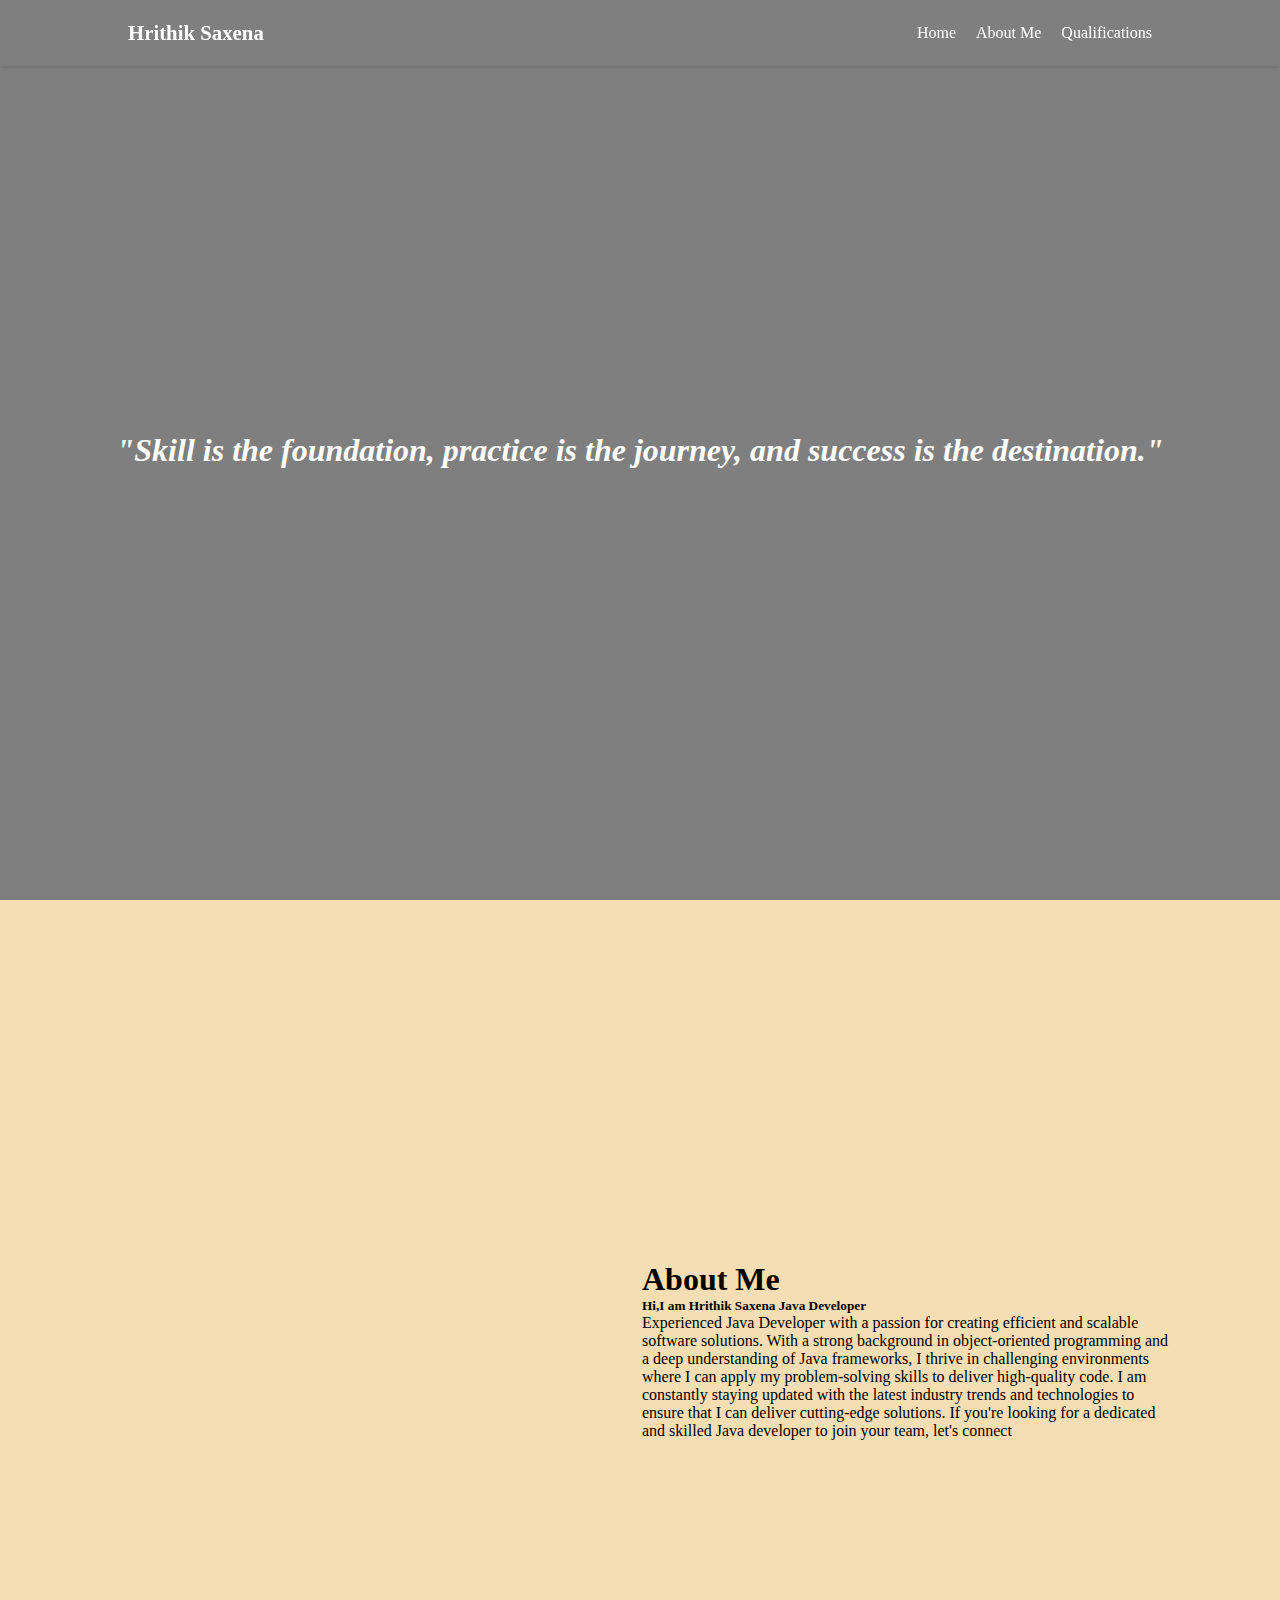
==== task1/index.html @ 0b2d28d0 "about section" ====
<!DOCTYPE html>
<html lang="en">
<head>
    <meta charset="UTF-8">
    <meta name="viewport" content="width=device-width, initial-scale=1.0">
    <title>Document</title>
    <link rel="stylesheet" href="style.css">
    <link href='https://unpkg.com/boxicons@2.1.4/css/boxicons.min.css' rel='stylesheet'>
</head>
<body>
    
    <header class="header">

  <a href="#"class="logo">Hrithik Saxena</a>
 <input type="checkbox" id="check">
  <label for="check" class="icons">
    <i class='bx bx-menu'id="menu-icon"></i>
    <i class='bx bx-x'id="close-icon"></i>
  </label>

<nav class="navbar">
    <a href="#home" style="--1:0;">Home</a>
    <a href="#about" style="--1:1;">About Me</a>
    <a href="#certs" style="--1:2;">Qualifications</a>
</nav>
</header>
   <section id="home">
   <div class="quote">
    <h1>"Skill is the foundation, practice is the journey, and success is the destination."</h1>
   </div>
   </section>
  <section  id="about"  class="aboutm">
    <div class="content">
      <img src="/images/5076404.jpg" alt="">
    
    <div class="text">
      <h1>About Me</h1>
      <h5>Hi,I am Hrithik Saxena  <span>Java Developer</span> </h5>
      <p> Experienced Java Developer with a passion for creating efficient and scalable software solutions. With a strong background in object-oriented programming and a deep understanding of Java frameworks, I thrive in challenging environments where I can apply my problem-solving skills to deliver high-quality code.
      I am constantly staying updated with the latest industry trends and technologies to ensure that I can deliver cutting-edge solutions. If you're looking for a dedicated and skilled Java developer to join your team, let's connect</p>
    </div>
    </div>
  </section>
  <section id="certs">
    <h3>certs</h3>
  </section>
</html>
---- task1/style.css ----
*{
margin: 0;
padding: 0;
box-sizing: border-box;


}
body{
    min-height: 100vh;
    
}
html{
    scroll-behavior: smooth;
}
.header{
position: fixed;
top: 0;
left: 0;
width: 100%;
padding: 1.3rem 10%;

display: flex;
justify-content: space-between;
align-items: center;
z-index: 100;
}
.header::before{
    top: 0;
    left: 0;
 content: '';
 position:absolute;
 width: 100%;
 height: 100%;
 backdrop-filter: blur(10px);
box-shadow: 0 2px 4px rgba(0, 0, 0, 0.1);
z-index: -1;
}
.header::after{
top: 0;
left: 0;
 content: '';
 position:absolute;
 width: 100%;
 height: 100%;
 background: linear-gradient(90deg,transparent,rgba(250, 144, 5, 0.4),transparent);
 transition: .5s;
}
.header:hover:after{
    left: 100%;
  
}
.logo{  
    font-size: 1.3rem;
    color: white;
    text-decoration: none;
    font-weight: 700;
}
.navbar a{
    font-size: 1rem;
    color: white;
    text-decoration: none;
    font-weight: 500;
    margin-left: 1rem;
}
#check{
    display: none;
}
.icons{
    position: absolute  ;
    font-size: 2.8rem;
    right: 5%;
    color:white;
    cursor: pointer;
    display: none;
}
/*mid content*/

#home{
    background-image:  linear-gradient(rgb(0, 0, 0,0.5),rgba(0,0,0,0.5)), url(/images/5076404.jpg);
    background-size: cover;
    background-position: center;
    background-repeat: no-repeat; 
    background-attachment: fixed;
    height: 400px;
    display: flex;
    justify-content: center;
    align-items: center;
    height: 100vh;
    
}
.quote{
  color: white;
  text-align: center;
  font-style: italic;
  font-family: Cambria, Cochin, Georgia, Times, 'Times New Roman', serif;
}
.aboutm{
   width: 100%;
   height: 100vh;
   background-color: wheat;
   display: flex;
   justify-content: center;
   align-items: center;
}
.aboutm .content img{
    height: auto;
    width: 600px;
    max-width: 100%;
}
.text{
    width: 550px;
    max-width: 100%;
    padding: 0 10px;
}
.content{
    width: 1280px;
    max-width: 95%;
    margin: 0 auto;
    display: flex;
    flex-wrap:wrap;
}
#certs{
    height: 700px;

    background-color: burlywood;
}
/*breakpoints*/
@media (max-width:992px){

.header{
    padding: 1.3rem 5%;
}

}
@media (max-width:768px){
    .icons{
        display: inline-flex;
        
    }
    #check:checked~.icons #menu-icon{
        display: none;
    }
    .icons #close-icon{
        display: none;
    }
    .icons #close-icon{
        display: none;
    }
    #check:checked~.icons #close-icon{
        display: block;
    }
    .navbar{
        position: absolute;
        top: 100%;
        left: 0;
        width: 100%;
        height: 0;
        backdrop-filter: blur(10px);
        box-shadow: 0 2px 4px rgba(0, 0, 0, 0.1);
        overflow: hidden;
        transition: .3s ease;
    }
    #check:checked~.navbar{
     
        height: 17.7rem;
    }
    .navbar a{
        display: block;
        font-size: 1.1rem;
        margin: 1.5rem 0;
        text-align: center;
        opacity: 0;
        transform: translateY(-50px);
        transition: .3s ease;
    }
    #check:checked~.navbar a{
       opacity: 1;
        transform: translateY(0);
        transition-delay: calc(.15s *var(--i));
    }
    
}
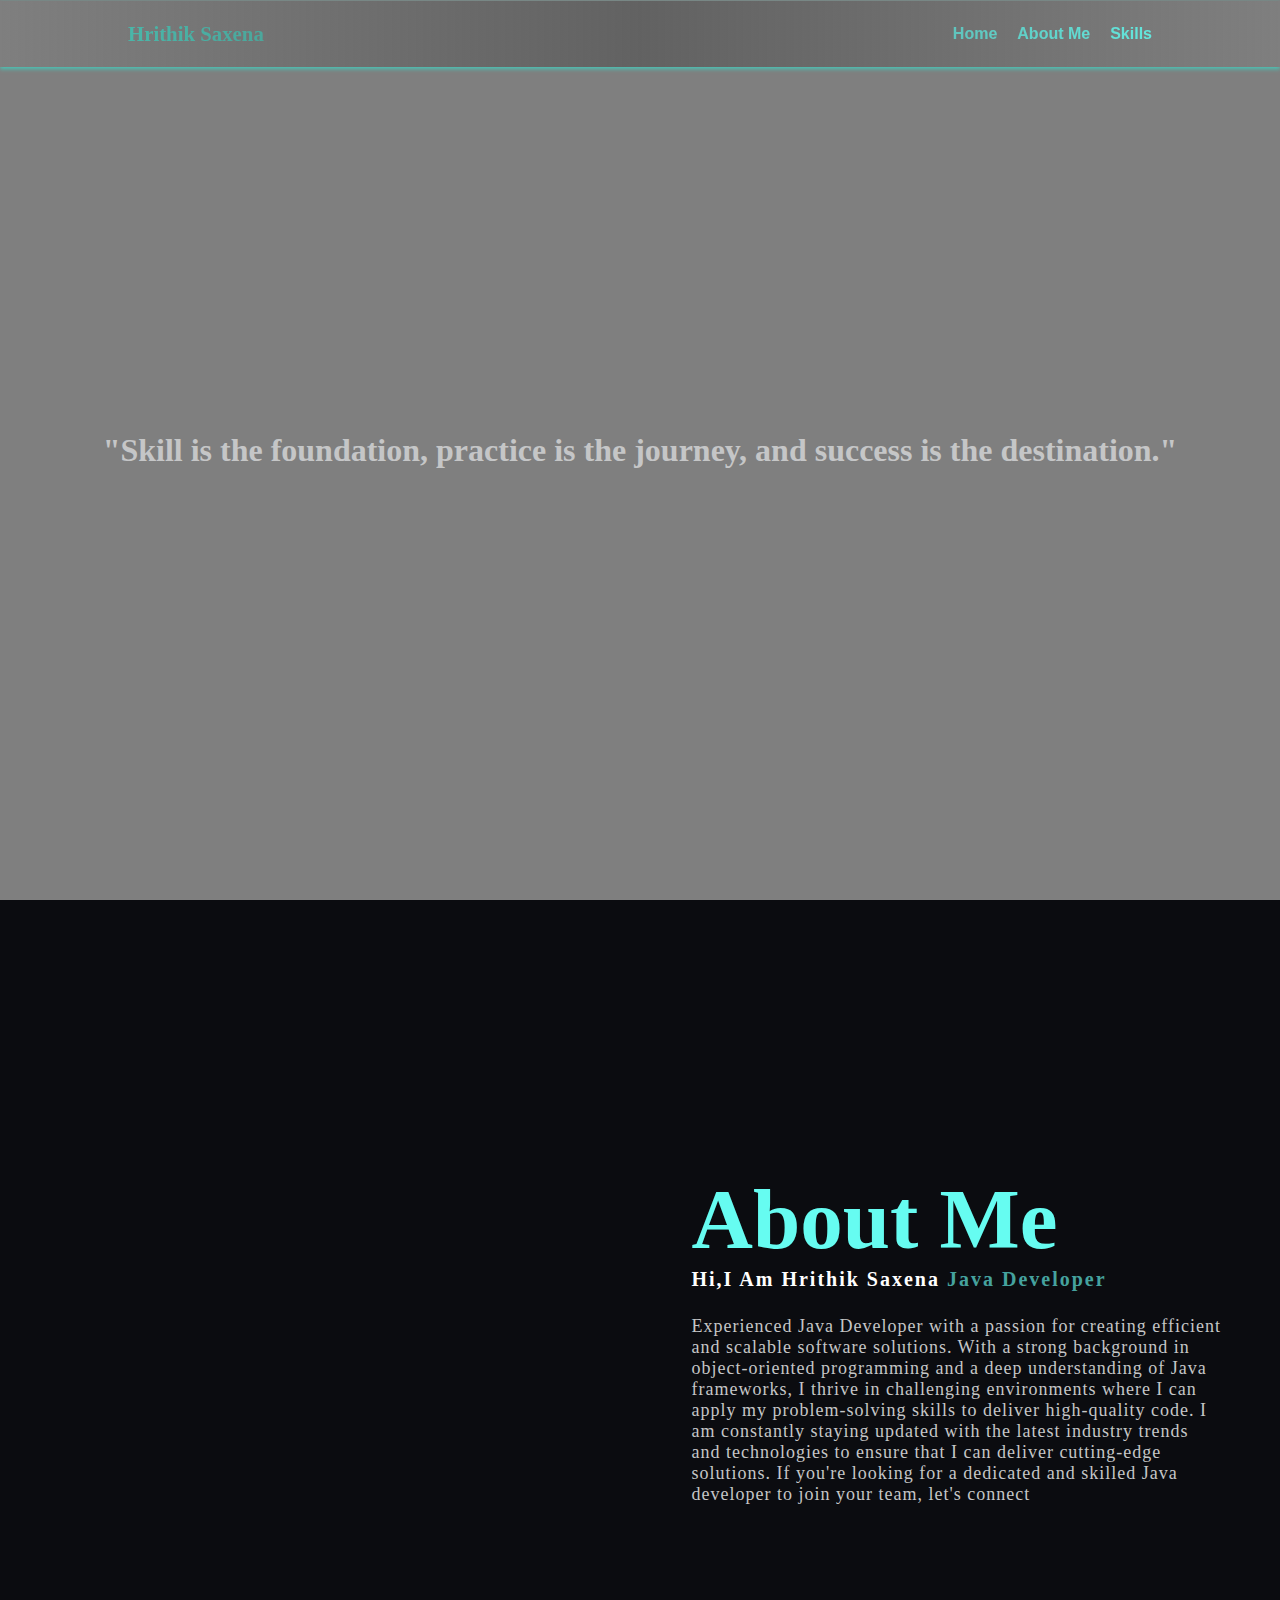
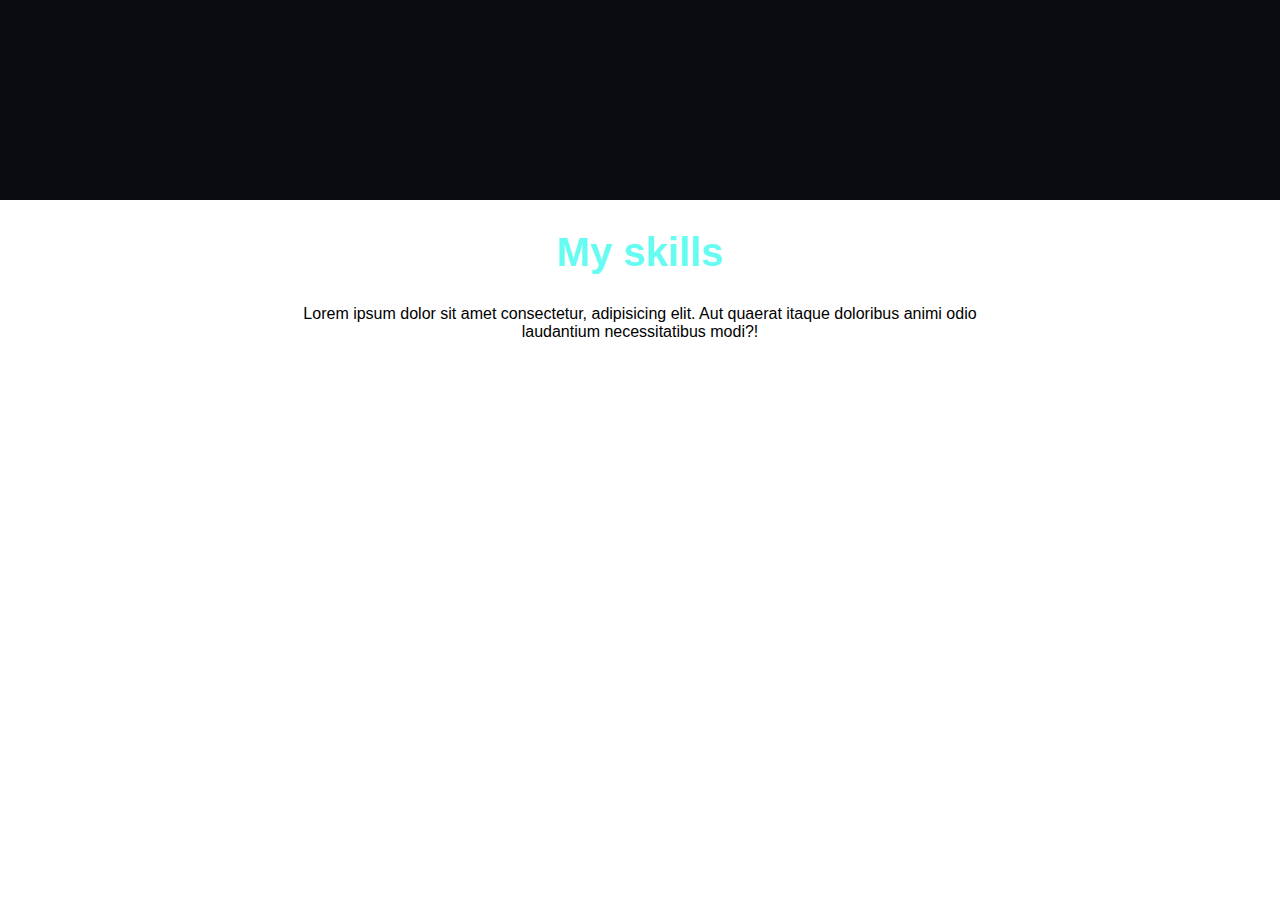
==== commit dd744e6e: "h" ====
--- a/task1/index.html
+++ b/task1/index.html
@@ -10,7 +10,7 @@
 <body>
     
     <header class="header">
-
+   
   <a href="#"class="logo">Hrithik Saxena</a>
  <input type="checkbox" id="check">
   <label for="check" class="icons">
@@ -21,8 +21,9 @@
 <nav class="navbar">
     <a href="#home" style="--1:0;">Home</a>
     <a href="#about" style="--1:1;">About Me</a>
-    <a href="#certs" style="--1:2;">Qualifications</a>
+    <a href="#skills" style="--1:2;">Skills</a>
 </nav>
+
 </header>
    <section id="home">
    <div class="quote">
@@ -32,7 +33,6 @@
   <section  id="about"  class="aboutm">
     <div class="content">
       <img src="/images/5076404.jpg" alt="">
-    
     <div class="text">
       <h1>About Me</h1>
       <h5>Hi,I am Hrithik Saxena  <span>Java Developer</span> </h5>
@@ -41,7 +41,18 @@
     </div>
     </div>
   </section>
-  <section id="certs">
-    <h3>certs</h3>
+
+
+
+
+
+  <section id="skills" class="skills-con">
+       <!-- main heading starts -->
+   <div class="skill-tittle">
+    <h2>My skills</h2>
+    <p>Lorem ipsum dolor sit amet consectetur, adipisicing elit. Aut quaerat itaque doloribus animi odio laudantium necessitatibus modi?!</p>
+   </div>
+   <!-- main heading ends -->
+
   </section>
 </html>--- a/task1/style.css
+++ b/task1/style.css
@@ -14,11 +14,10 @@
 }
 .header{
 position: fixed;
-top: 0;
-left: 0;
+top: 1px;
+left: 0px;
 width: 100%;
 padding: 1.3rem 10%;
-
 display: flex;
 justify-content: space-between;
 align-items: center;
@@ -32,17 +31,17 @@
  width: 100%;
  height: 100%;
  backdrop-filter: blur(10px);
-box-shadow: 0 2px 4px rgba(0, 0, 0, 0.1);
+box-shadow: 0 2px 4px #49c5b6;
 z-index: -1;
 }
 .header::after{
-top: 0;
+top: 0; 
 left: 0;
  content: '';
  position:absolute;
  width: 100%;
  height: 100%;
- background: linear-gradient(90deg,transparent,rgba(250, 144, 5, 0.4),transparent);
+ background: linear-gradient(90deg,transparent,rgba(82, 82, 82, 0.644),transparent);
  transition: .5s;
 }
 .header:hover:after{
@@ -51,16 +50,17 @@
 }
 .logo{  
     font-size: 1.3rem;
-    color: white;
+    color:#49c5b6;
     text-decoration: none;
     font-weight: 700;
 }
 .navbar a{
     font-size: 1rem;
-    color: white;
+    color: #66FCF1;
     text-decoration: none;
-    font-weight: 500;
+    font-weight: 600;
     margin-left: 1rem;
+    font-family: sans-serif;
 }
 #check{
     display: none;
@@ -69,14 +69,14 @@
     position: absolute  ;
     font-size: 2.8rem;
     right: 5%;
-    color:white;
+    color:#49c5b6;
     cursor: pointer;
     display: none;
 }
 /*mid content*/
 
 #home{
-    background-image:  linear-gradient(rgb(0, 0, 0,0.5),rgba(0,0,0,0.5)), url(/images/5076404.jpg);
+    background-image:  linear-gradient(rgb(0, 0, 0,0.5),rgba(0,0,0,0.5)), url(/images/wet-monstera-deliciosa-plant-leaves-garden.jpg);
     background-size: cover;
     background-position: center;
     background-repeat: no-repeat; 
@@ -89,15 +89,15 @@
     
 }
 .quote{
-  color: white;
+  color: #C5C6C7;
   text-align: center;
-  font-style: italic;
+  font-style: i;
   font-family: Cambria, Cochin, Georgia, Times, 'Times New Roman', serif;
 }
 .aboutm{
    width: 100%;
    height: 100vh;
-   background-color: wheat;
+   background-color: #0b0c10;
    display: flex;
    justify-content: center;
    align-items: center;
@@ -118,12 +118,57 @@
     margin: 0 auto;
     display: flex;
     flex-wrap:wrap;
-}
-#certs{
+    align-items: center;
+    justify-content: space-around;
+}
+.text h1{
+   color:#66FCF1;
+   font-size: 85px;
+   margin-top: 20px;
+   text-transform: capitalize;
+}
+.text h5{
+    color: white;
+  font-size: 20px;
+  margin-bottom: 25px;
+  text-transform: capitalize;
+  letter-spacing: 2px;
+}
+.text p{
+     color:  #C5C6C7;
+     font-size: 18px;
+     letter-spacing: 1px;
+     margin-bottom: 45px;
+}
+span{
+    color: #45A29E;
+}
+.skills-con{
     height: 700px;
-
-    background-color: burlywood;
-}
+    /* background-color: #0b0c10; */
+    background-color: white;
+    width: 100%;
+    padding: 30px 10px;
+}
+.skills-con .skill-tittle{
+
+       max-width: 700px;
+       margin: 0px auto ;
+       text-align: center;
+       font-family: Arial, Helvetica, sans-serif;
+}
+
+.skills-con .skill-tittle h2{
+    position: relative;
+    font-size: 40px;
+    color:#66FCF1;
+    margin-bottom: 30px;
+    display: inline-block;
+
+}
+
+
+
 /*breakpoints*/
 @media (max-width:992px){
 
@@ -180,4 +225,21 @@
     }
     
 }
-
+@media screen and (max-width:1180px){
+    .aboutm{
+        width: 100%;
+        height: auto;
+        padding: 70px 0;
+        
+    }
+}
+@media screen and (max-width:650px){
+    .aboutm .content img{
+        margin-bottom: 35px;
+
+    }
+    .text h1 {
+        font-size: 60px;
+        margin-bottom: 25px;
+    }
+}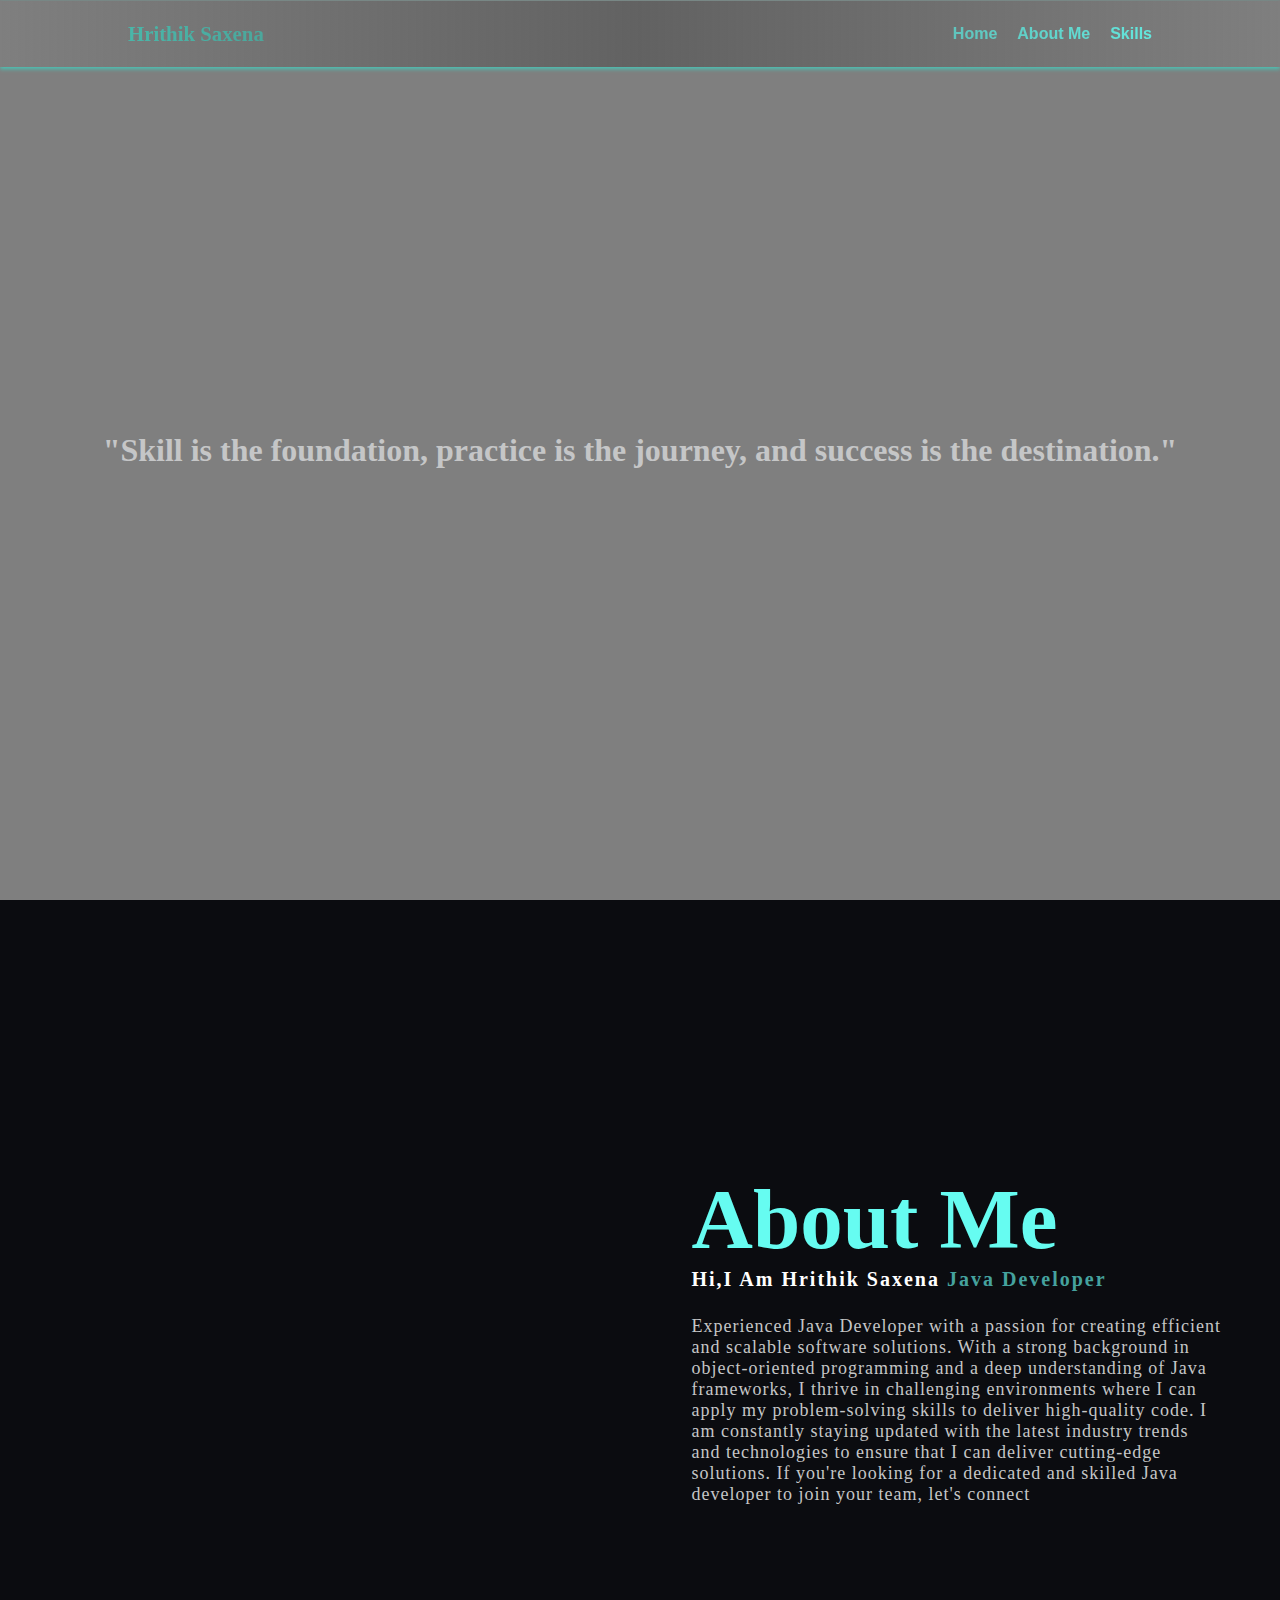
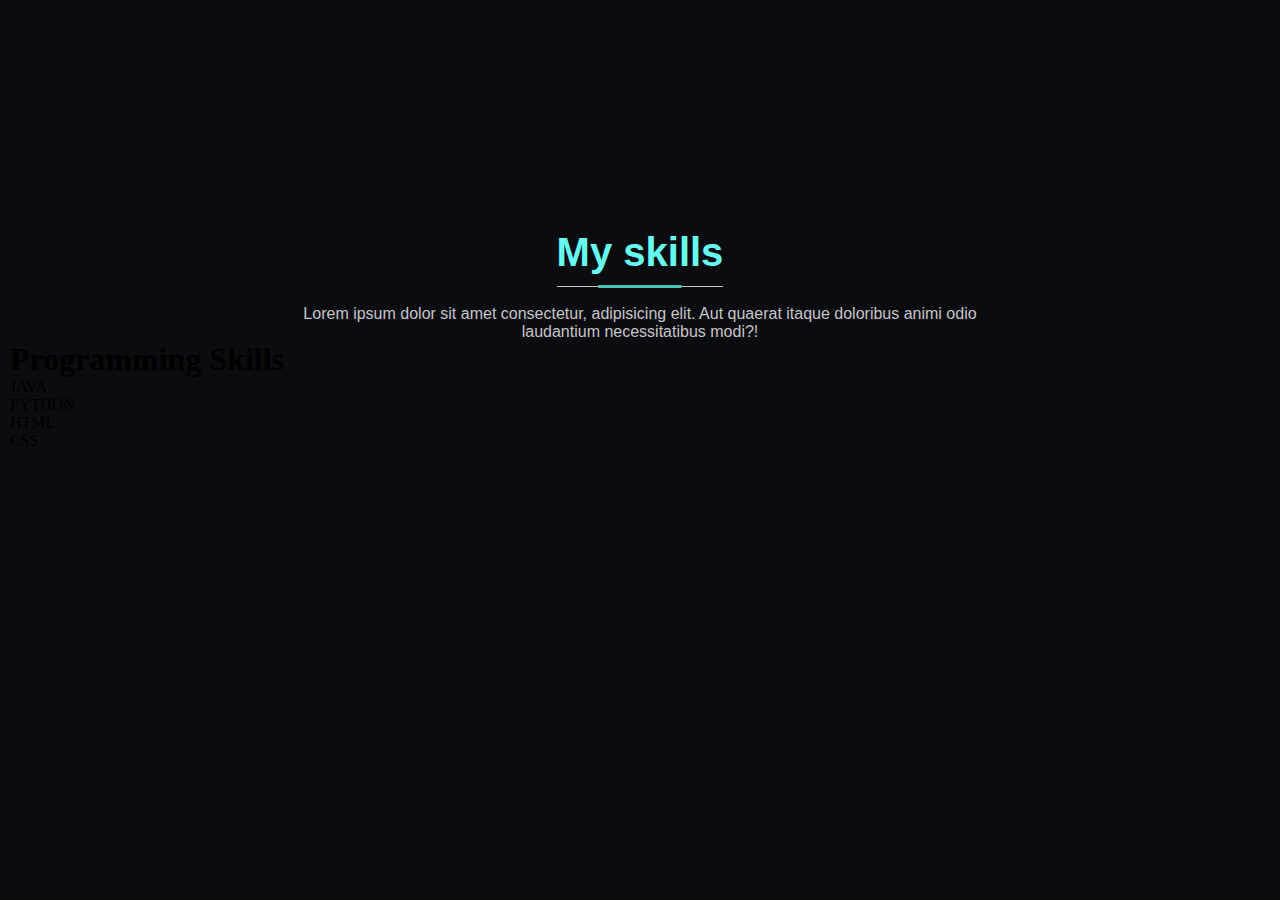
==== commit c2fccd68: "h" ====
--- a/task1/index.html
+++ b/task1/index.html
@@ -53,6 +53,50 @@
     <p>Lorem ipsum dolor sit amet consectetur, adipisicing elit. Aut quaerat itaque doloribus animi odio laudantium necessitatibus modi?!</p>
    </div>
    <!-- main heading ends -->
+     <div class="row">
+            <!-- left section starts here  -->
+          <section class="col">
+            <div class="sub-tittle">
+              <h1>Programming Skills</h1>
+            </div>
+            <div class="skills-container">
+              <div class="skill">
+                <div class="subject">JAVA</div>
+                <div class="progress-bar" value="94%">
+                  <div class="progress-lone" style="max-width: 94%;"></div>
 
+                </div>
+              </div>
+            </div>
+
+            <div class="skill">
+              <div class="subject">PYTHON</div>
+              <div class="progress-bar" value="88%">
+                <div class="progress-lone" style="max-width: 94%;"></div>
+
+              </div>
+            </div>
+          </div>
+
+          <div class="skill">
+            <div class="subject">HTML</div>
+            <div class="progress-bar" value="68%">
+              <div class="progress-lone" style="max-width: 68%;"></div>
+
+            </div>
+          </div>
+        </div>
+
+        <div class="skill">
+          <div class="subject">CSS</div>
+          <div class="progress-bar" value="64%">
+            <div class="progress-lone" style="max-width: 84%;"></div>
+
+          </div>
+        </div>
+      </div>
+</section>
+<!-- left section ends here -->
+     </div>
   </section>
 </html>--- a/task1/style.css
+++ b/task1/style.css
@@ -146,7 +146,7 @@
 .skills-con{
     height: 700px;
     /* background-color: #0b0c10; */
-    background-color: white;
+    background-color: #0b0c10;
     width: 100%;
     padding: 30px 10px;
 }
@@ -166,8 +166,28 @@
     display: inline-block;
 
 }
-
-
+.skills-con .skill-tittle h2::before{
+    content: '';
+    position: absolute;
+    width: 100%;
+    height: 1px;
+    top: 125%;
+    left: 0;
+    background-color: #C5C6C7;
+}
+.skills-con .skill-tittle h2::after{
+    content: '';
+    position: absolute;
+    width: 50%;
+    height: 3px;
+    background-color: #49c5b6;
+    top:calc(125% - 1px);
+    left: 50%;
+    transform: translateX(-50%);
+}
+.skill-tittle  p{
+color: #C5C6C7;
+}
 
 /*breakpoints*/
 @media (max-width:992px){
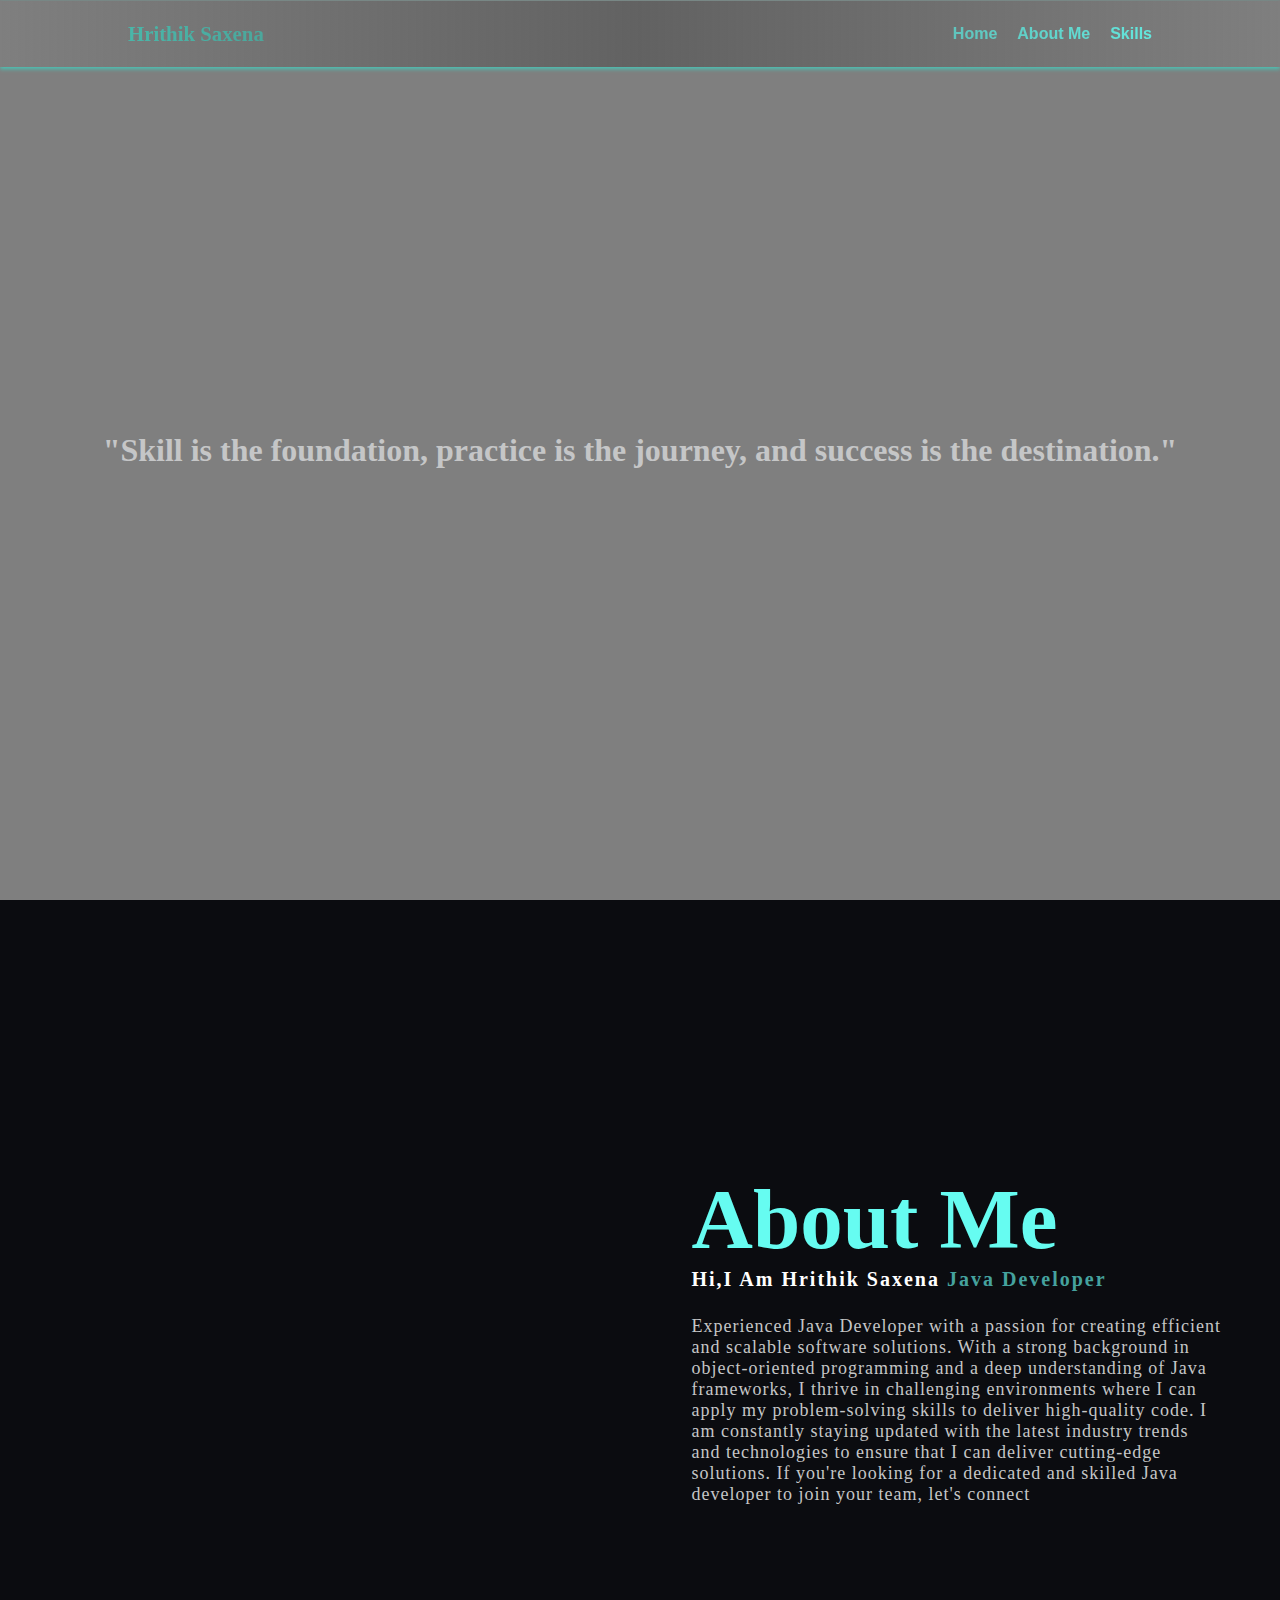
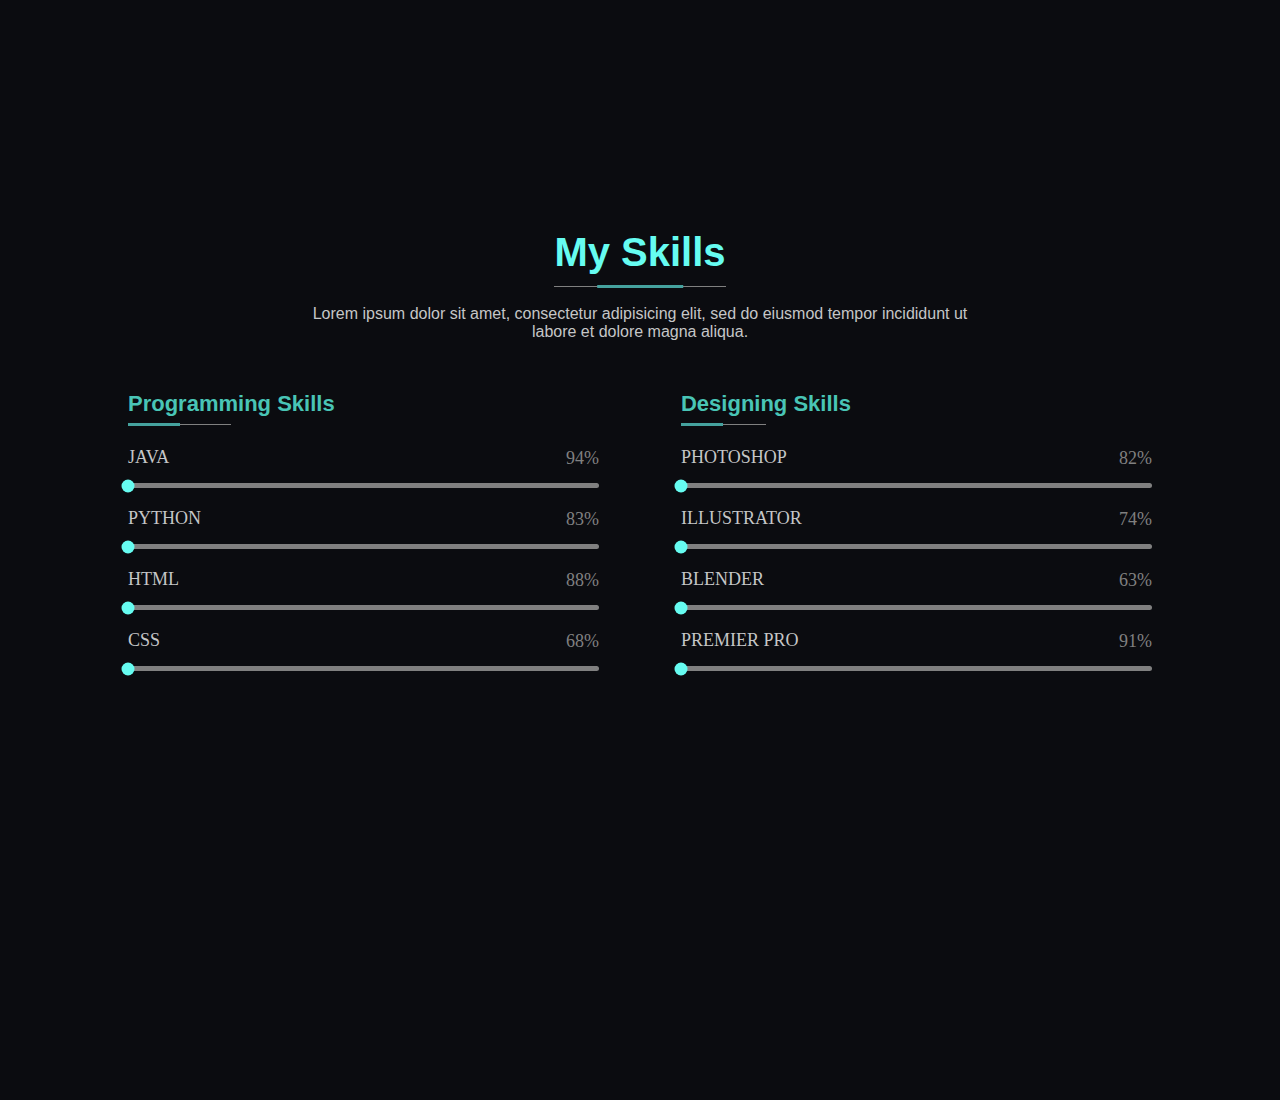
==== commit 7412b31b: "d" ====
--- a/task1/index.html
+++ b/task1/index.html
@@ -46,57 +46,108 @@
 
 
 
-  <section id="skills" class="skills-con">
-       <!-- main heading starts -->
-   <div class="skill-tittle">
-    <h2>My skills</h2>
-    <p>Lorem ipsum dolor sit amet consectetur, adipisicing elit. Aut quaerat itaque doloribus animi odio laudantium necessitatibus modi?!</p>
-   </div>
-   <!-- main heading ends -->
-     <div class="row">
-            <!-- left section starts here  -->
-          <section class="col">
-            <div class="sub-tittle">
-              <h1>Programming Skills</h1>
-            </div>
-            <div class="skills-container">
-              <div class="skill">
-                <div class="subject">JAVA</div>
-                <div class="progress-bar" value="94%">
-                  <div class="progress-lone" style="max-width: 94%;"></div>
-
-                </div>
-              </div>
-            </div>
-
-            <div class="skill">
-              <div class="subject">PYTHON</div>
-              <div class="progress-bar" value="88%">
-                <div class="progress-lone" style="max-width: 94%;"></div>
-
-              </div>
+  <div class="container">
+	
+    <!--   *******  Main Heading Starts  *******   -->
+  
+    <div class="main-title">
+      <h1>My Skills</h1>
+      <p>Lorem ipsum dolor sit amet, consectetur adipisicing elit, sed do eiusmod
+      tempor incididunt ut labore et dolore magna aliqua.</p>
+    </div>
+  
+    <!--   *******  Main Heading Ends  *******   -->
+  
+    <div class="row">
+      
+      <!--   *******  Left Section Starts here  *******   -->
+  
+      <section class="col">
+        
+        <div class="sub-title">
+          <h2>Programming Skills</h2>
+        </div>
+  
+        <div class="skills-container">
+          
+          <div class="skill">
+            <div class="subject">JAVA</div>
+            <div class="progress-bar" value="94%">
+              <div class="progress-line" style="max-width: 94%"></div>
             </div>
           </div>
-
+  
           <div class="skill">
-            <div class="subject">HTML</div>
-            <div class="progress-bar" value="68%">
-              <div class="progress-lone" style="max-width: 68%;"></div>
-
+            <div class="subject">Python</div>
+            <div class="progress-bar" value="83%">
+              <div class="progress-line" style="max-width: 83%"></div>
             </div>
           </div>
+  
+                  <div class="skill">
+            <div class="subject">HTML</div>
+            <div class="progress-bar" value="88%">
+              <div class="progress-line" style="max-width: 88%"></div>
+            </div>
+          </div>
+  
+          <div class="skill">
+            <div class="subject">CSS</div>
+            <div class="progress-bar" value="68%">
+              <div class="progress-line" style="max-width: 68%"></div>
+            </div>
+          </div>
+  
         </div>
-
-        <div class="skill">
-          <div class="subject">CSS</div>
-          <div class="progress-bar" value="64%">
-            <div class="progress-lone" style="max-width: 84%;"></div>
-
+      </section>
+  
+      <!--   ********  Left Section Ends Here  *******  -->
+  
+      <!--   ********  Right Section Starts Here  ********  -->
+  
+      <section class="col">
+        
+        <div class="sub-title">
+          <h2>Designing Skills</h2>
+        </div>
+  
+        <div class="skills-container">
+          
+          <div class="skill">
+            <div class="subject">Photoshop</div>
+            <div class="progress-bar" value="82%">
+              <div class="progress-line" style="max-width: 82%"></div>
+            </div>
           </div>
+  
+          <div class="skill">
+            <div class="subject">Illustrator</div>
+            <div class="progress-bar" value="74%">
+              <div class="progress-line" style="max-width: 74%"></div>
+            </div>
+          </div>
+  
+                  <div class="skill">
+            <div class="subject">Blender</div>
+            <div class="progress-bar" value="63%">
+              <div class="progress-line" style="max-width: 63%"></div>
+            </div>
+          </div>
+  
+          <div class="skill">
+            <div class="subject">Premier Pro</div>
+            <div class="progress-bar" value="91%">
+              <div class="progress-line" style="max-width: 91%"></div>
+            </div>
+          </div>
+  
         </div>
-      </div>
-</section>
-<!-- left section ends here -->
-     </div>
-  </section>
+      </section>
+  
+      <!--   ********  Right Section Ends Here  ********   -->
+    </div>
+  
+  </div>
+  
+</body>
 </html>--- a/task1/style.css
+++ b/task1/style.css
@@ -143,51 +143,135 @@
 span{
     color: #45A29E;
 }
-.skills-con{
-    height: 700px;
-    /* background-color: #0b0c10; */
+.container{
     background-color: #0b0c10;
-    width: 100%;
-    padding: 30px 10px;
-}
-.skills-con .skill-tittle{
-
-       max-width: 700px;
-       margin: 0px auto ;
-       text-align: center;
-       font-family: Arial, Helvetica, sans-serif;
-}
-
-.skills-con .skill-tittle h2{
-    position: relative;
-    font-size: 40px;
-    color:#66FCF1;
-    margin-bottom: 30px;
-    display: inline-block;
-
-}
-.skills-con .skill-tittle h2::before{
-    content: '';
-    position: absolute;
-    width: 100%;
-    height: 1px;
-    top: 125%;
-    left: 0;
-    background-color: #C5C6C7;
-}
-.skills-con .skill-tittle h2::after{
-    content: '';
-    position: absolute;
-    width: 50%;
-    height: 3px;
-    background-color: #49c5b6;
-    top:calc(125% - 1px);
-    left: 50%;
-    transform: translateX(-50%);
-}
-.skill-tittle  p{
-color: #C5C6C7;
-}
+	position: relative;
+	width: 100%;
+	min-height: 100vh;
+	padding: 30px 10%;
+ 
+}
+.container .main-title{
+	max-width: 700px;
+	margin: 0px auto;
+	text-align: center;
+	font-family: helvetica;
+}
+.container .main-title h1{
+	position: relative;
+	font-size: 40px;
+	color: #66FCF1;
+	margin-bottom: 30px;
+	display: inline-block;
+}
+.container .main-title h1::before{
+	content: '';
+	position: absolute;
+	width: 100%;
+	height: 1px;
+	top: 125%;
+	left: 0;
+	background-color: #808080;
+}
+.container .main-title h1::after{
+	content: '';
+	position: absolute;
+	width: 50%;
+	height: 3px;
+	background-color: #45A29E;
+	top: calc(125% - 1px);
+	left: 50%;
+	transform: translateX(-50%);
+}
+.main-title p{
+	color: #C5C6C7;
+}
+.container .row{
+	width: 100%;
+	display: flex;
+	justify-content:space-between;
+	margin-top: 50px;
+   
+   
+}
+.row .col{
+	flex-basis: 46%;
+}
+.row .sub-title h2{
+	position: relative;
+	color: #49c5b6;
+	font-size: 22px;
+	font-family: helvetica;
+	display: inline-block;
+	margin-bottom: 30px;
+}
+.row .sub-title h2::before{
+	content: '';
+	position: absolute;
+	width: 50%;
+	height: 1px;
+	top: 125%;
+	left: 0;
+	background-color: #808080;
+}
+.row .sub-title h2::after{
+	content: '';
+	position: absolute;
+	width: 25%;
+	height: 3px;
+	top: calc(125% - 1px);
+	left: 0;
+	background-color: #45A29E;
+}
+.subject{
+	font-size: 18px;
+	font-weight: thin;
+	color:#C5C6C7;
+	padding-bottom: 15px;
+	text-transform: uppercase;
+}
+.progress-bar{
+	position: relative;
+	width: 100%;
+	height: 5px;
+	background-color: #808080;
+	border-radius: 15px;
+	margin-bottom: 20px;
+}
+.progress-bar::after{
+	position: absolute;
+	content: attr(value);
+	top: -35px;
+	right: 0;
+	color: #808080;
+	font-size: 18px;
+}
+.progress-line{
+	position: absolute;
+	width: 0%;
+	height: 7px;
+	background-color:#45A29e;
+	border-radius: 15px;
+	top: -1px;
+	animation: animate 1.5s cubic-bezier(1, 0.2, 0.2, 1) forwards;
+}
+@keyframes animate{
+	100%{
+		width: 100%;
+	}
+}
+.progress-line::after{
+	content: '';
+	position: absolute;
+	width: 13px;
+	height: 13px;
+	border-radius: 50%;
+	top: 50%;
+	left: 100%;
+	transform: translate(-50%, -50%);
+	background-color: #66FCF1;
+}
+
 
 /*breakpoints*/
 @media (max-width:992px){
@@ -262,4 +346,23 @@
         font-size: 60px;
         margin-bottom: 25px;
     }
+}
+@media(max-width: 768px){
+	.container{
+		padding: 30px 8%;
+	}
+}
+@media(max-width: 568px){
+	.container .row{
+		flex-direction: column;
+	}
+	.container .main-title h1{
+		font-size: 36px;
+	}
+	.container .row{
+		margin-top: 30px;
+	}
+	.row .col:nth-child(2){
+		margin-top: 20px;
+	}
 }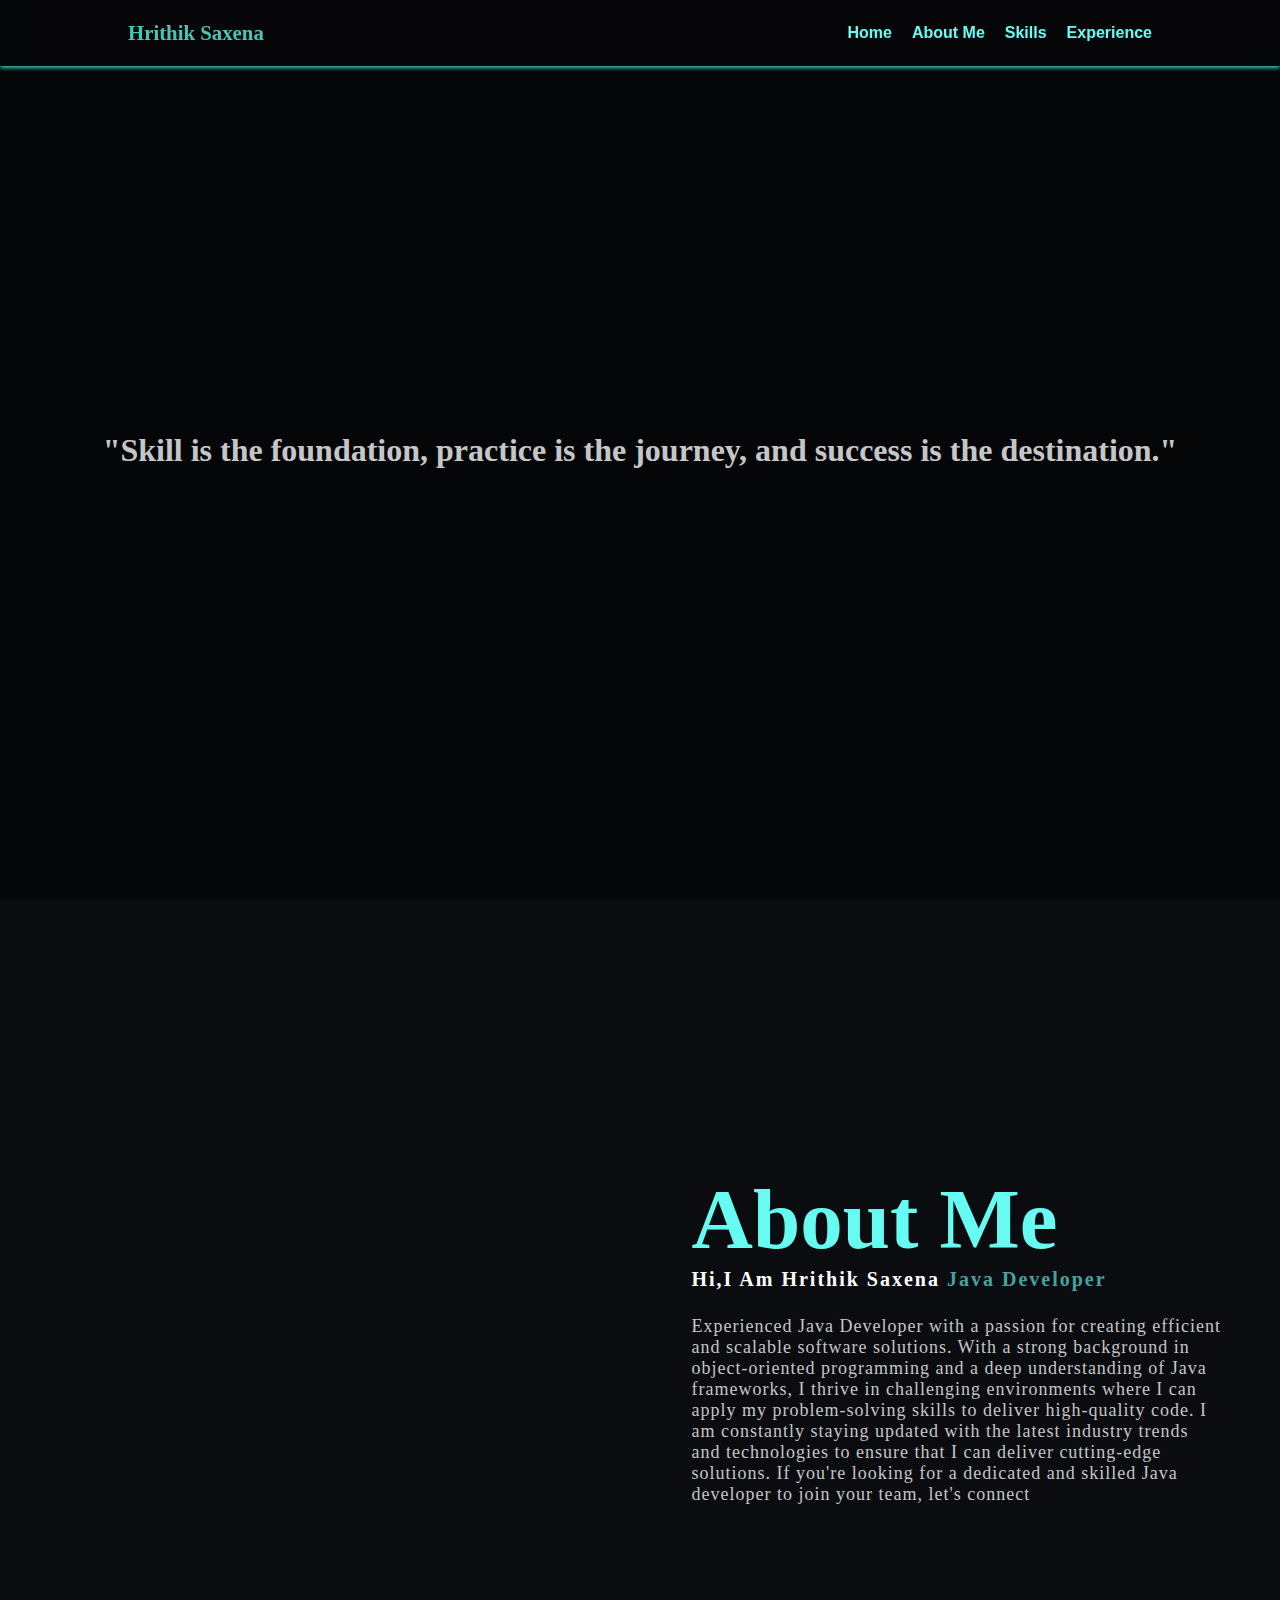
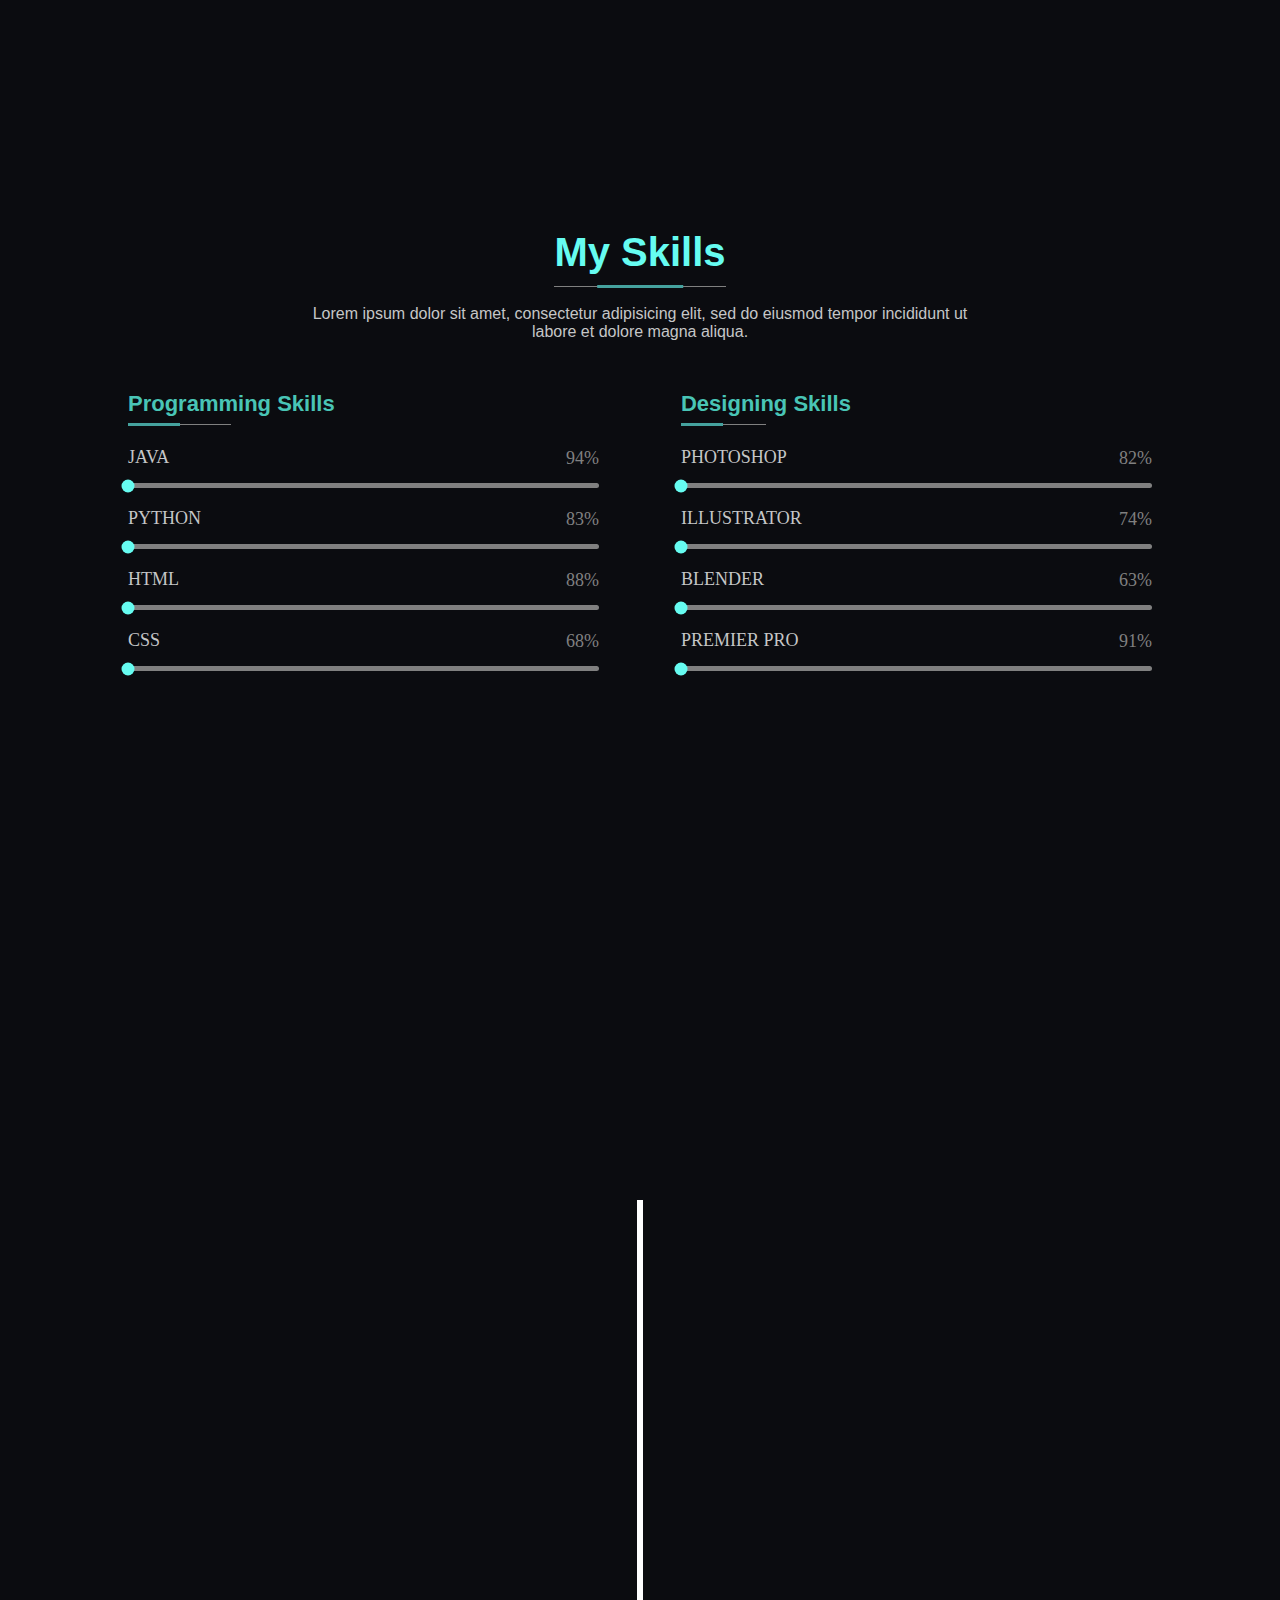
==== commit 9be16798: "tomorrow" ====
--- a/task1/index.html
+++ b/task1/index.html
@@ -22,6 +22,7 @@
     <a href="#home" style="--1:0;">Home</a>
     <a href="#about" style="--1:1;">About Me</a>
     <a href="#skills" style="--1:2;">Skills</a>
+    <a href="#Exp" style="--1:2;">Experience</a>
 </nav>
 
 </header>
@@ -46,7 +47,7 @@
 
 
 
-  <div class="container">
+  <div id="skills" class="container">
 	
     <!--   *******  Main Heading Starts  *******   -->
   
@@ -148,6 +149,43 @@
     </div>
   
   </div>
+
+
+<!-- experience timeline -->
+<div class="timeline " id="Exp">
+ 
+  <div class="timeline-container  left-container">
+    <img src="" alt="">
+    <div class="text-box">
+      <h2>Bharat Intern</h2>
+      <small>Aug 2023 - Present</small>
+      <p>Lorem ipsum, dolor sit amet consectetur adipisicing elit. Atque ab ullam quia aliquam exercitationem laborum quis nobis odio, illum, excepturi corporis facere tempora nulla? Nobis est sint quaerat cupiditate sequi!</p>
+      <span class="left-container-arrow"></span>
+    </div>
+  </div>
+  <div class="timeline-container  right-container">
+    <img src="" alt="">
+  <div class="text-box"  >
+    <h2>Estrange Aurora</h2>
+    <small>May 2023 - June 2023</small>
+    <p>Lorem ipsum, dolor sit amet consectetur adipisicing elit. Atque ab ullam quia aliquam exercitationem laborum quis nobis odio, illum, excepturi corporis facere tempora nulla? Nobis est sint quaerat cupiditate sequi!</p>
+    <span class="right-container-arrow"></span>
+  </div>
+</div>
+  <div class="timeline-container    left-container">
+    <img src="" alt="">
+    <div class="text-box">
+      <h2>HSWf(NGO)</h2>
+      <small>March 2023 - May 2023</small>
+      <p>Lorem ipsum, dolor sit amet consectetur adipisicing elit. Atque ab ullam quia aliquam exercitationem laborum quis nobis odio, illum, excepturi corporis facere tempora nulla? Nobis est sint quaerat cupiditate sequi!</p>
+      <span class="left-container-arrow"></span>
+    </div>
+  </div>
+</div>
+
+
+
+
   
 </body>
 </html>--- a/task1/style.css
+++ b/task1/style.css
@@ -7,14 +7,14 @@
 }
 body{
     min-height: 100vh;
-    
+    background-color: #0b0c10;
 }
 html{
     scroll-behavior: smooth;
 }
 .header{
 position: fixed;
-top: 1px;
+top: 0px;
 left: 0px;
 width: 100%;
 padding: 1.3rem 10%;
@@ -273,6 +273,122 @@
 }
 
 
+.timeline{
+    position: relative;
+    max-width: 1200px;
+    margin: 100px auto ;
+}
+.timeline-container{
+    padding: 10px 50px;
+    position: relative;
+    width: 50%;
+    background:#2b2b2b1a;
+    animation: movedown 1s linear forwards;
+    opacity: 0;
+}
+@keyframes  movedown{
+    0%{
+  opacity: 1;
+  transform:translateY(-30px);
+    }
+  100%{
+    opacity: 1;
+    transform: translateY(0px);
+  }
+
+}
+.timeline-container:nth-child(1){
+    animation-delay:0s ;
+}
+.timeline-container:nth-child(2){
+    animation-delay:0s ;
+}
+.timeline-container:nth-child(3){
+    animation-delay:1s ;
+}
+.timeline-container:nth-child(4){
+    animation-delay:2s ;
+}
+.timeline-container:nth-child(5){
+    animation-delay:3s ;
+}
+.timeline-container:nth-child(6){
+    animation-delay:4s ;
+}
+.text-box{
+    padding: 20px 30px;
+    background-color: white;
+    position: relative;
+    border-radius: 6px;
+    font-size: 15px;
+}
+.left-container{
+    left: 0;
+}
+.right-container{
+    left:50%;
+}
+.timeline-container img{
+    position: absolute;
+    width: 40px;
+    border-radius: 50%;
+    right:-20px;
+    top: 32px;
+    z-index: 10;
+}
+.right-container img{
+    left: -20px ;
+}
+.timeline::after{
+    content: '';
+    position: absolute;
+    width: 6px;
+    height: 100%;
+    background: white;
+    top: 0;
+    left: 50%;
+    margin-left:-3px;
+    z-index: -1;
+    animation: moveline 6s linear forwards;
+}
+@keyframes moveline{
+    0%{
+        height: 0;
+    }
+    100%{
+        height: 100%;
+    }
+}
+.text-box h2{
+font-weight: 600;
+}
+.text-box small{
+    display: inline-block;
+    margin-bottom: 15px ;
+}
+.left-container-arrow{
+    height:0;
+    width: 0;
+    position: absolute;
+    top:28px;
+    z-index: 1;
+    border-top: 15px solid transparent;
+    border-bottom: 15px solid transparent;
+    border-left:15px white;
+    right: -15px;
+}
+
+.right-container-arrow{
+    height:0;
+    width: 0;
+    position: absolute;
+    top:28px;
+    z-index: 1;
+    border-top: 15px solid transparent;
+    border-bottom: 15px solid transparent;
+    border-right:15px white;
+    left: -15px;
+}
 /*breakpoints*/
 @media (max-width:992px){
 
@@ -365,4 +481,36 @@
 	.row .col:nth-child(2){
 		margin-top: 20px;
 	}
+}
+@media screen and (max-width:600px){
+    .timeline{
+        margin: 50px auto;
+    }
+    .timeline::after{
+        left:31px;
+
+    }
+    .timeline-container{
+        width: 100px;
+        padding-left:80px ;
+        padding-right:25px    }
+        .text-box{
+            font-size:13px;
+            
+        }
+        .text-box small{
+                margin-top: 10px;
+
+        }
+        .right-container{
+            left: 0px;
+        }
+        .left-container img ,.right-container img{
+          left: 10px;
+        }
+        .left-container-arrow,.right-container-arrow{
+            border-right:15px solid white ;
+            border-left: 0;
+            left: -15px;
+        }
 }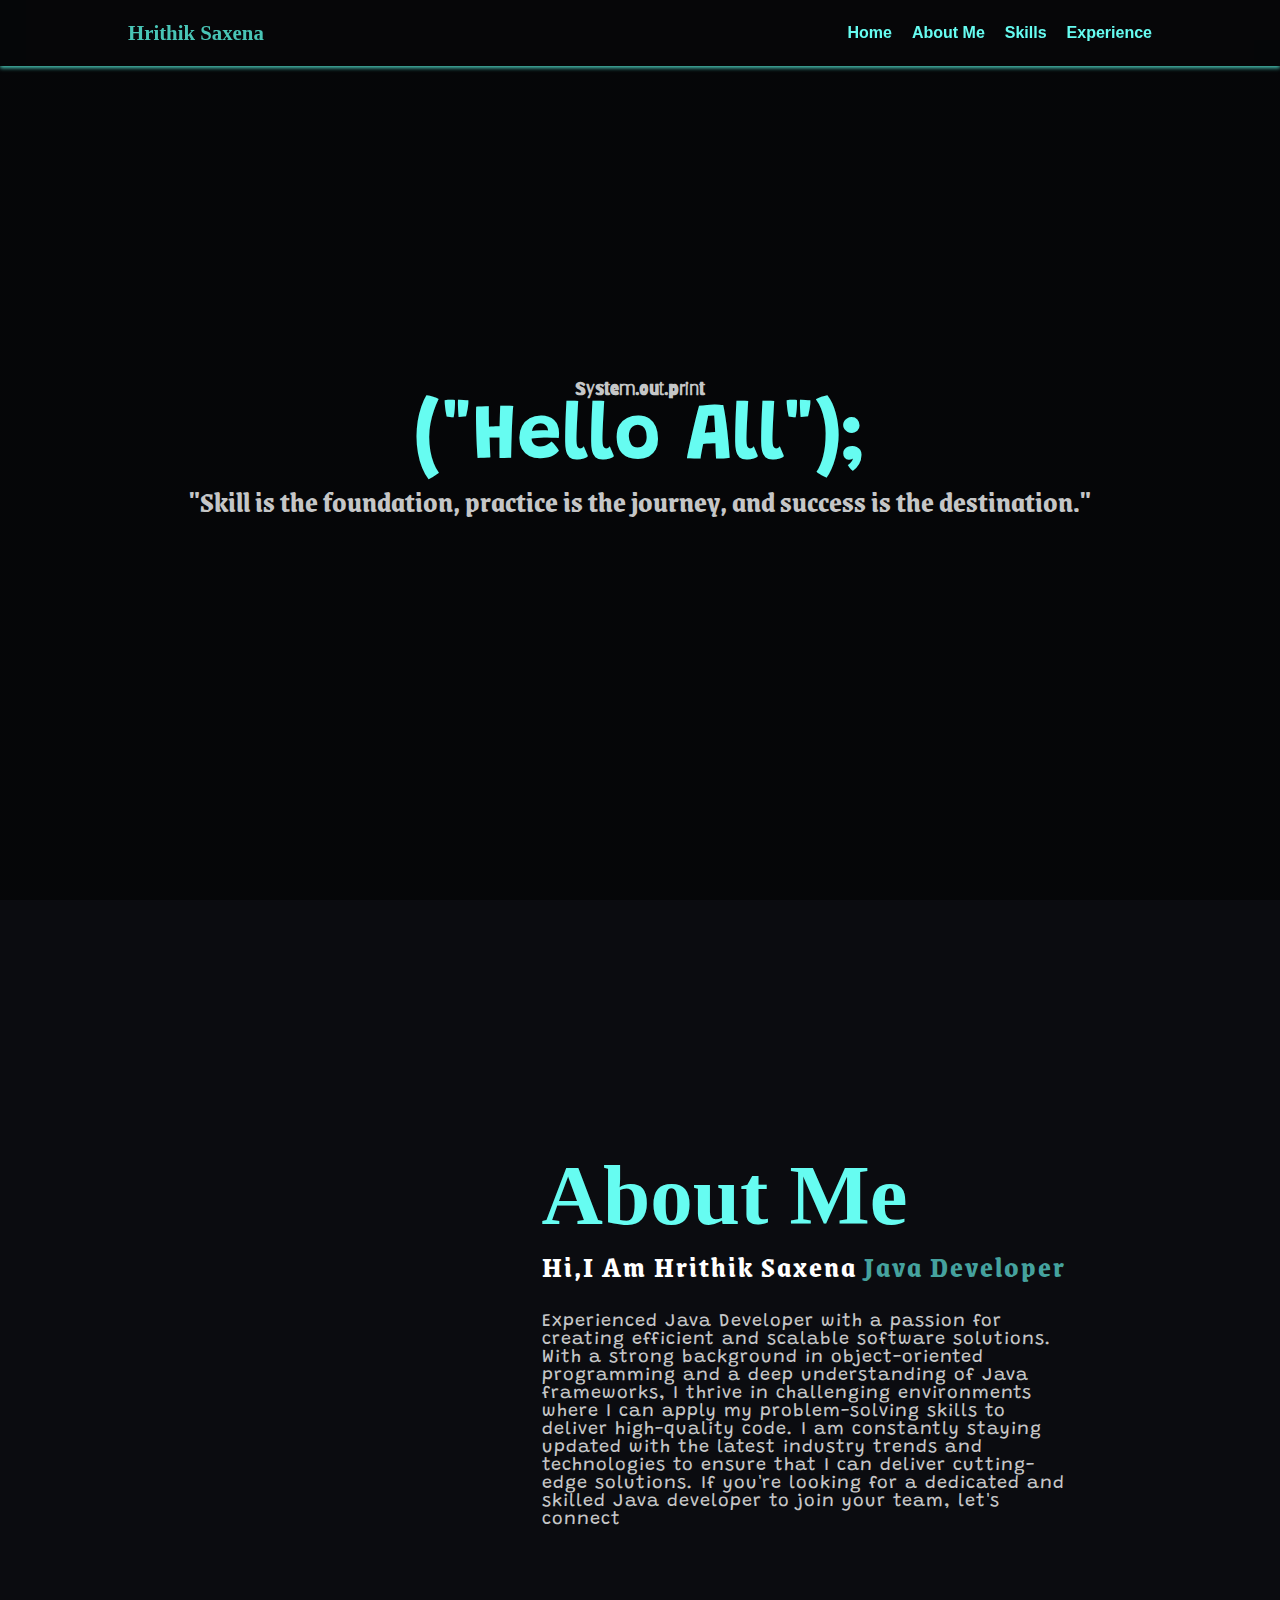
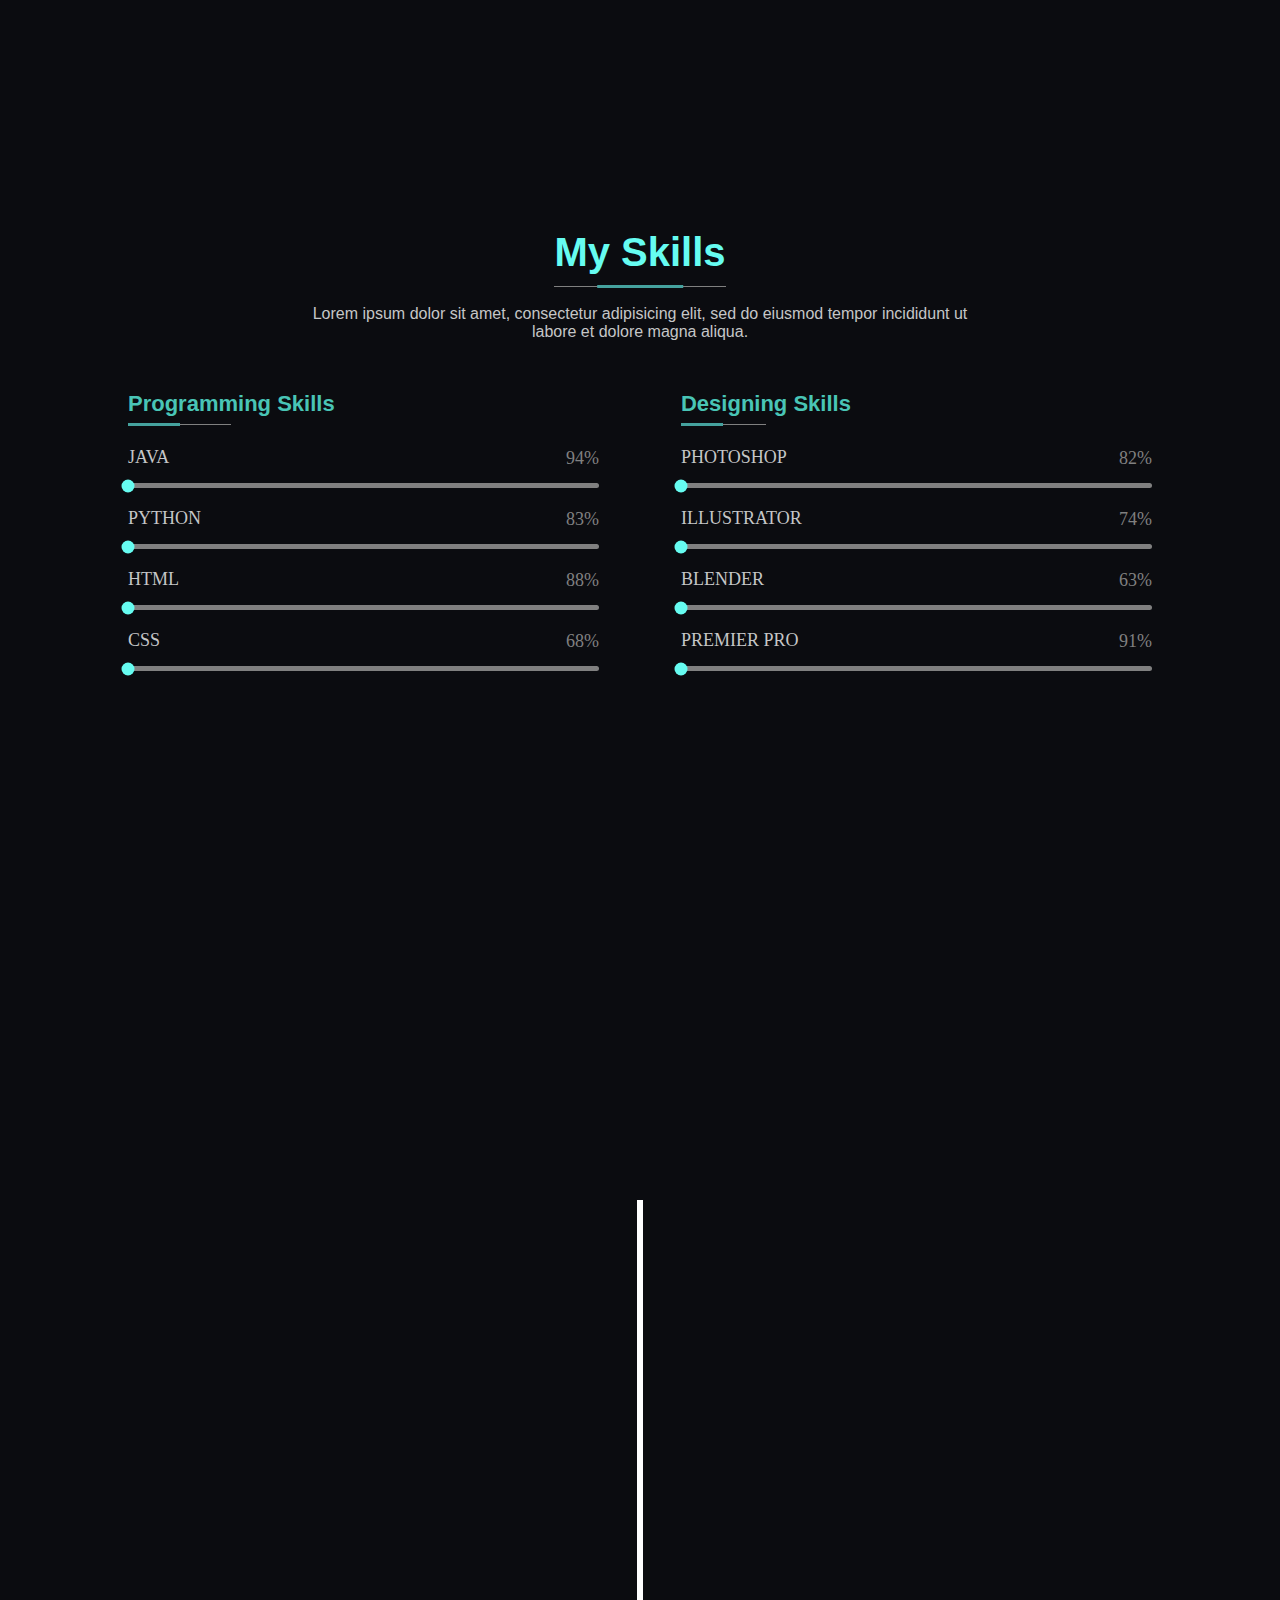
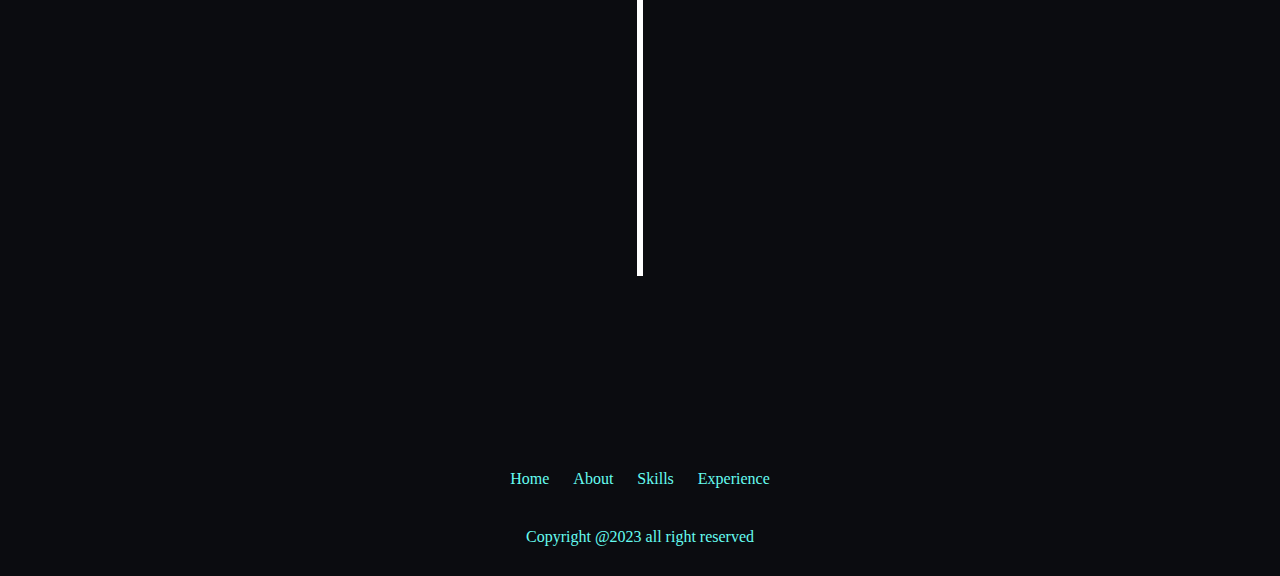
==== commit cd9e85b2: "f" ====
--- a/task1/index.html
+++ b/task1/index.html
@@ -5,6 +5,7 @@
     <meta name="viewport" content="width=device-width, initial-scale=1.0">
     <title>Document</title>
     <link rel="stylesheet" href="style.css">
+    <link rel="stylesheet" href="https://cdnjs.cloudflare.com/ajax/libs/font-awesome/6.4.2/css/all.min.css" integrity="sha512-z3gLpd7yknf1YoNbCzqRKc4qyor8gaKU1qmn+CShxbuBusANI9QpRohGBreCFkKxLhei6S9CQXFEbbKuqLg0DA==" crossorigin="anonymous" referrerpolicy="no-referrer" />
     <link href='https://unpkg.com/boxicons@2.1.4/css/boxicons.min.css' rel='stylesheet'>
 </head>
 <body>
@@ -28,12 +29,13 @@
 </header>
    <section id="home">
    <div class="quote">
-    <h1>"Skill is the foundation, practice is the journey, and success is the destination."</h1>
+    <h3>System.out.print<h1 class="he">("Hello All");</h1></h1>
+    <h2 >"Skill is the foundation, practice is the journey, and success is the destination."</h2>
    </div>
    </section>
   <section  id="about"  class="aboutm">
     <div class="content">
-      <img src="/images/5076404.jpg" alt="">
+      <img src="/images/WhatsApp Image 2023-08-16 at 07.32.02.jpeg" alt="">
     <div class="text">
       <h1>About Me</h1>
       <h5>Hi,I am Hrithik Saxena  <span>Java Developer</span> </h5>
@@ -153,35 +155,69 @@
 
 <!-- experience timeline -->
 <div class="timeline " id="Exp">
- 
-  <div class="timeline-container  left-container">
-    <img src="" alt="">
+  <div class="timeline-container  left-container  ">
+    <img src="/images/codesoft.png" >
+    <div class="text-box">
+      <h2>Code Soft</h2>
+      <small>Aug 2023 - Present</small>
+      <p>Lorem ipsum, dolor sit amet consectetur adipisicing elit. Atque ab ullam quia aliquam exercitationem laborum quis nobis odio, illum, excepturi corporis facere tempora nulla? Nobis est sint quaerat cupiditate sequi!</p>
+      <span class="left-container-arrow"></span>
+    </div>
+  </div>
+  <div class="timeline-container  right-container">
+    <img src="/images/bi.png" >
     <div class="text-box">
       <h2>Bharat Intern</h2>
       <small>Aug 2023 - Present</small>
       <p>Lorem ipsum, dolor sit amet consectetur adipisicing elit. Atque ab ullam quia aliquam exercitationem laborum quis nobis odio, illum, excepturi corporis facere tempora nulla? Nobis est sint quaerat cupiditate sequi!</p>
-      <span class="left-container-arrow"></span>
-    </div>
-  </div>
-  <div class="timeline-container  right-container">
-    <img src="" alt="">
+      <span class="right-container-arrow"></span>
+    </div>
+  </div>
+  <div class="timeline-container  left-container">
+    <img src="/images/Untitled design.png" >
   <div class="text-box"  >
     <h2>Estrange Aurora</h2>
     <small>May 2023 - June 2023</small>
     <p>Lorem ipsum, dolor sit amet consectetur adipisicing elit. Atque ab ullam quia aliquam exercitationem laborum quis nobis odio, illum, excepturi corporis facere tempora nulla? Nobis est sint quaerat cupiditate sequi!</p>
-    <span class="right-container-arrow"></span>
+    <span class="left-container-arrow"></span>
   </div>
 </div>
-  <div class="timeline-container    left-container">
-    <img src="" alt="">
+  <div class="timeline-container    right-container">
+    <img src="/images/hswf.png" >
     <div class="text-box">
       <h2>HSWf(NGO)</h2>
       <small>March 2023 - May 2023</small>
       <p>Lorem ipsum, dolor sit amet consectetur adipisicing elit. Atque ab ullam quia aliquam exercitationem laborum quis nobis odio, illum, excepturi corporis facere tempora nulla? Nobis est sint quaerat cupiditate sequi!</p>
-      <span class="left-container-arrow"></span>
+      <span class="right-container-arrow"></span>
     </div>
   </div>
 </div>
+
+<!-- footer starts here -->
+<section class="footer">
+  <div class="social">
+    <a href="https://www.linkedin.com/in/hrithik-saxena/"><i class="fa-brands fa-linkedin" style="color: #66fcf1;"></i></a>
+    <a href="https://github.com/CyberHrithik"><i class="fa-brands fa-github" style="color: #66fcf1;"></i></a>
+  </div>
+<ul>
+  <li>
+    <a href="#home">Home</a>
+  </li>
+  <li>
+    <a href="#about">About</a>
+  </li>
+  <li>
+    <a href="#skills">Skills</a>
+  </li>
+  <li>
+    <a href="#Exp">Experience</a>
+  </li>
+</ul>
+ <p class="Copyright">Copyright @2023 all right reserved </p>
+</section>
+ 
+
+<!-- footer ends here -->
 
 
 
--- a/task1/style.css
+++ b/task1/style.css
@@ -1,3 +1,9 @@
+@import url('https://fonts.googleapis.com/css2?family=Barriecito&family=Poppins:ital,wght@0,100;0,200;0,300;0,400;0,500;0,600;0,700;0,800;0,900;1,100;1,200;1,300;1,400;1,500;1,600;1,700;1,800;1,900&display=swap');
+
+  @import url('https://fonts.googleapis.com/css2?family=Barriecito&family=Grandstander:ital,wght@0,100;0,200;0,300;0,400;1,100;1,200;1,300;1,400&family=Poppins:ital,wght@0,100;0,200;0,300;0,400;0,500;0,600;0,700;0,800;0,900;1,100;1,200;1,300;1,400;1,500;1,600;1,700;1,800;1,900&display=swap');
+
+  @import url('https://fonts.googleapis.com/css2?family=Barriecito&family=Grandstander:ital,wght@0,100;0,200;0,300;0,400;1,100;1,200;1,300;1,400&family=Grenze:ital,wght@0,100;0,200;0,300;0,400;0,500;0,600;0,700;1,100;1,200;1,300;1,400;1,500;1,600;1,700&family=Poppins:ital,wght@0,100;0,200;0,300;0,400;0,500;0,600;0,700;0,800;0,900;1,100;1,200;1,300;1,400;1,500;1,600;1,700;1,800;1,900&display=swap');
+
 *{
 margin: 0;
 padding: 0;
@@ -8,6 +14,7 @@
 body{
     min-height: 100vh;
     background-color: #0b0c10;
+
 }
 html{
     scroll-behavior: smooth;
@@ -92,8 +99,25 @@
   color: #C5C6C7;
   text-align: center;
   font-style: i;
-  font-family: Cambria, Cochin, Georgia, Times, 'Times New Roman', serif;
-}
+  
+
+
+}
+.quote h3{
+    font-family: 'Barriecito', cursive;
+}
+.quote h1{
+    color: #66FCF1;
+  font-size: 80px;
+  font-family: 'Grandstander', cursive;
+
+}
+ .quote h2{
+    
+    font-size: 30px;
+    font-family: 'Grenze', serif;
+ }
+ 
 .aboutm{
    width: 100%;
    height: 100vh;
@@ -103,9 +127,10 @@
    align-items: center;
 }
 .aboutm .content img{
-    height: auto;
-    width: 600px;
+    height: 500px;
+    width: auto;
     max-width: 100%;
+    border-radius: 10px;
 }
 .text{
     width: 550px;
@@ -129,16 +154,18 @@
 }
 .text h5{
     color: white;
-  font-size: 20px;
+  font-size: 30px;
   margin-bottom: 25px;
   text-transform: capitalize;
   letter-spacing: 2px;
+  font-family: 'Grenze', serif;
 }
 .text p{
      color:  #C5C6C7;
      font-size: 18px;
      letter-spacing: 1px;
      margin-bottom: 45px;
+    font-family: 'Grandstander', cursive;
 }
 span{
     color: #45A29E;
@@ -253,7 +280,7 @@
 	background-color:#45A29e;
 	border-radius: 15px;
 	top: -1px;
-	animation: animate 1.5s cubic-bezier(1, 0.2, 0.2, 1) forwards;
+	animation: animate 0s cubic-bezier(1, 0.2, 0.2, 1) forwards;
 }
 @keyframes animate{
 	100%{
@@ -282,7 +309,6 @@
     padding: 10px 50px;
     position: relative;
     width: 50%;
-    background:#2b2b2b1a;
     animation: movedown 1s linear forwards;
     opacity: 0;
 }
@@ -366,28 +392,41 @@
     display: inline-block;
     margin-bottom: 15px ;
 }
-.left-container-arrow{
-    height:0;
-    width: 0;
-    position: absolute;
-    top:28px;
-    z-index: 1;
-    border-top: 15px solid transparent;
-    border-bottom: 15px solid transparent;
-    border-left:15px white;
-    right: -15px;
-}
-
-.right-container-arrow{
-    height:0;
-    width: 0;
-    position: absolute;
-    top:28px;
-    z-index: 1;
-    border-top: 15px solid transparent;
-    border-bottom: 15px solid transparent;
-    border-right:15px white;
-    left: -15px;
+
+.social{
+    text-align: center;
+    padding-top: 20px;
+    padding-bottom:20px ;
+}
+.social a{
+    font-size: 30px;
+    display: inline-block;
+    width: 25px ;
+    padding: 20px;
+   
+}
+
+.footer ul{
+    list-style: none;
+    text-align: center;
+    padding-bottom:30px ;
+}
+.footer ul li{
+    display: inline-block;
+   
+    padding: 10px;
+}
+.footer ul li a{
+    text-decoration: none;
+    color: #66FCF1;
+}
+.footer ul li a:hover{
+    color: #C5C6C7;
+}
+.Copyright{
+    text-align: center;
+    color: #66FCF1;
+    padding-bottom: 30px;
 }
 /*breakpoints*/
 @media (max-width:992px){
@@ -454,10 +493,41 @@
     }
 }
 @media screen and (max-width:650px){
+
+    .timeline{
+        margin: 50px auto;
+
+
+    }
+    .timeline::after{
+        left:31px;
+
+    }
+    .timeline-container{
+        width: fit-content;
+        padding-left: 80px;
+        padding-right: 25px;
+
+    }
+    .text-box{
+        font-size: 13px;
+
+    }
+    .text-box small{
+        margin-bottom: 10px;
+
+    }
+    .right-container{
+        left: 0;
+    }
+    .left-container img ,.right-container img{
+        left: 10px;
+    }
     .aboutm .content img{
         margin-bottom: 35px;
 
     }
+
     .text h1 {
         font-size: 60px;
         margin-bottom: 25px;
@@ -482,35 +552,3 @@
 		margin-top: 20px;
 	}
 }
-@media screen and (max-width:600px){
-    .timeline{
-        margin: 50px auto;
-    }
-    .timeline::after{
-        left:31px;
-
-    }
-    .timeline-container{
-        width: 100px;
-        padding-left:80px ;
-        padding-right:25px    }
-        .text-box{
-            font-size:13px;
-            
-        }
-        .text-box small{
-                margin-top: 10px;
-
-        }
-        .right-container{
-            left: 0px;
-        }
-        .left-container img ,.right-container img{
-          left: 10px;
-        }
-        .left-container-arrow,.right-container-arrow{
-            border-right:15px solid white ;
-            border-left: 0;
-            left: -15px;
-        }
-}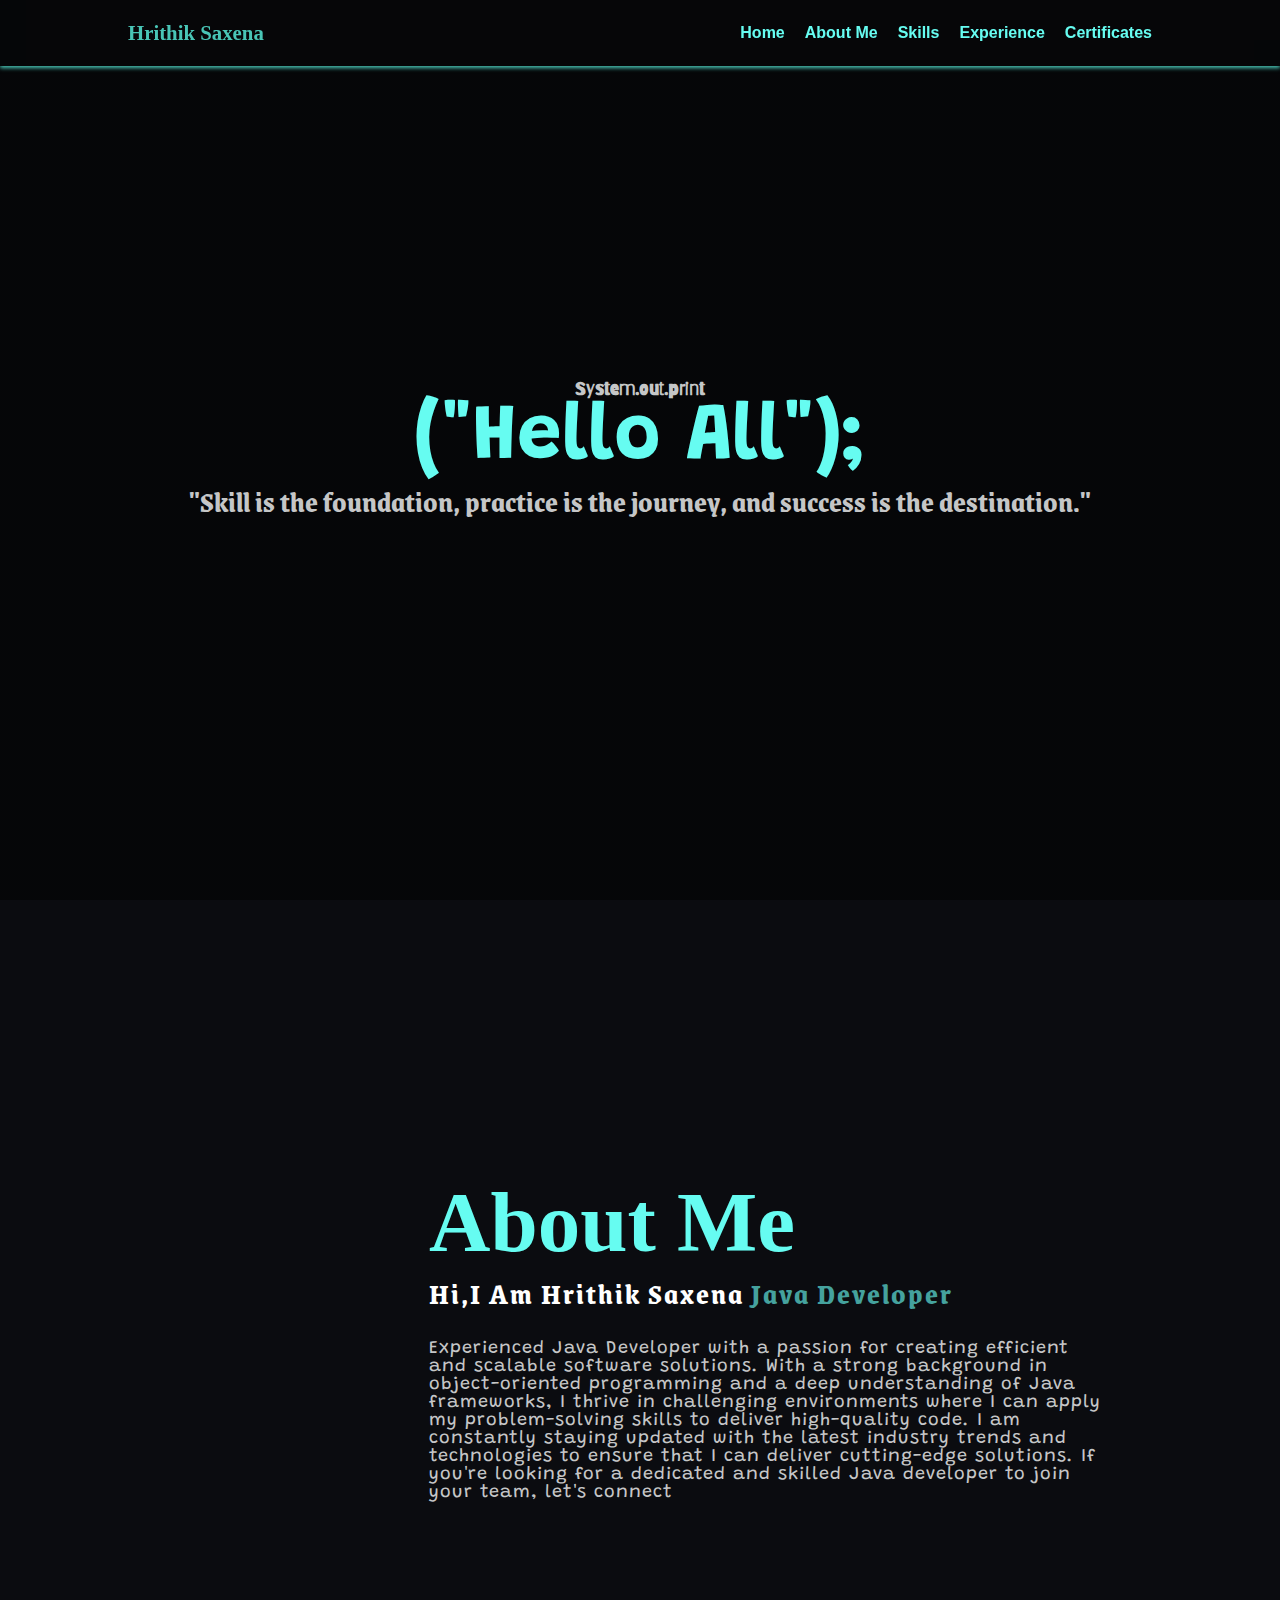
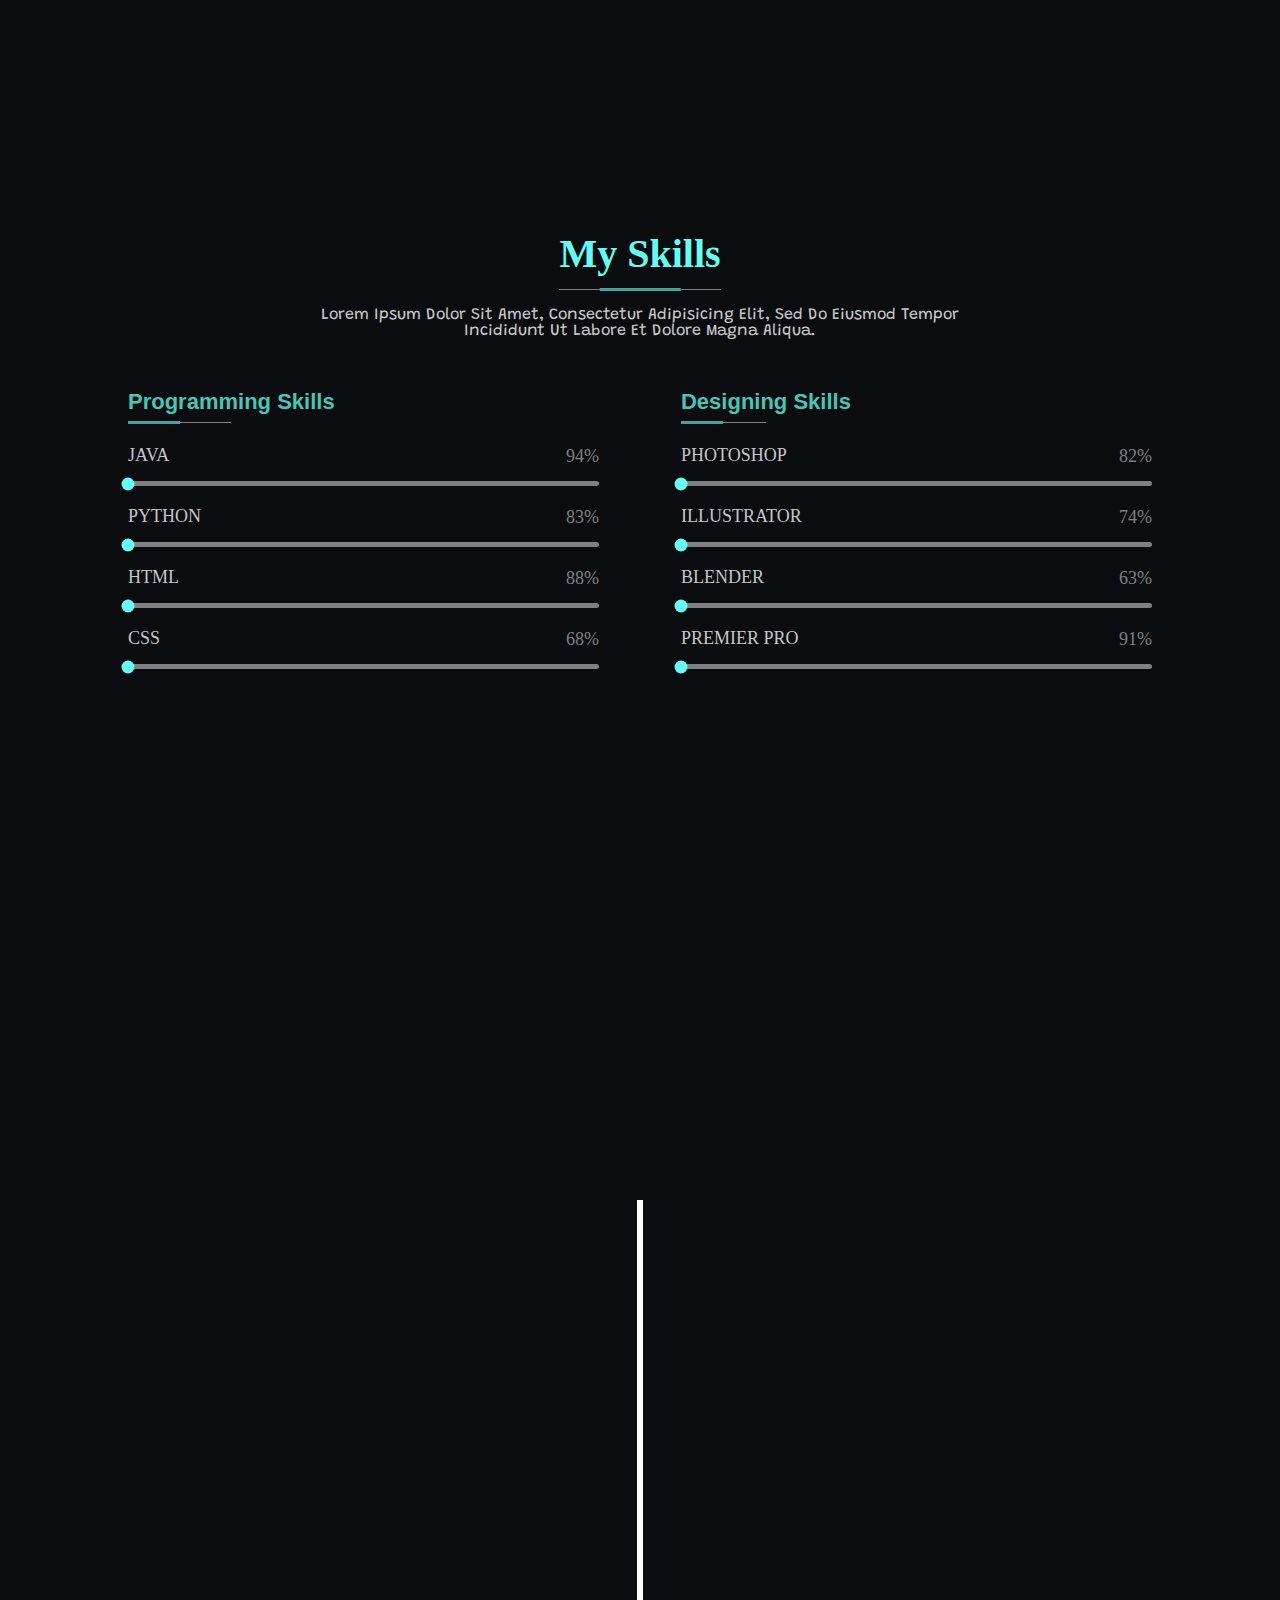
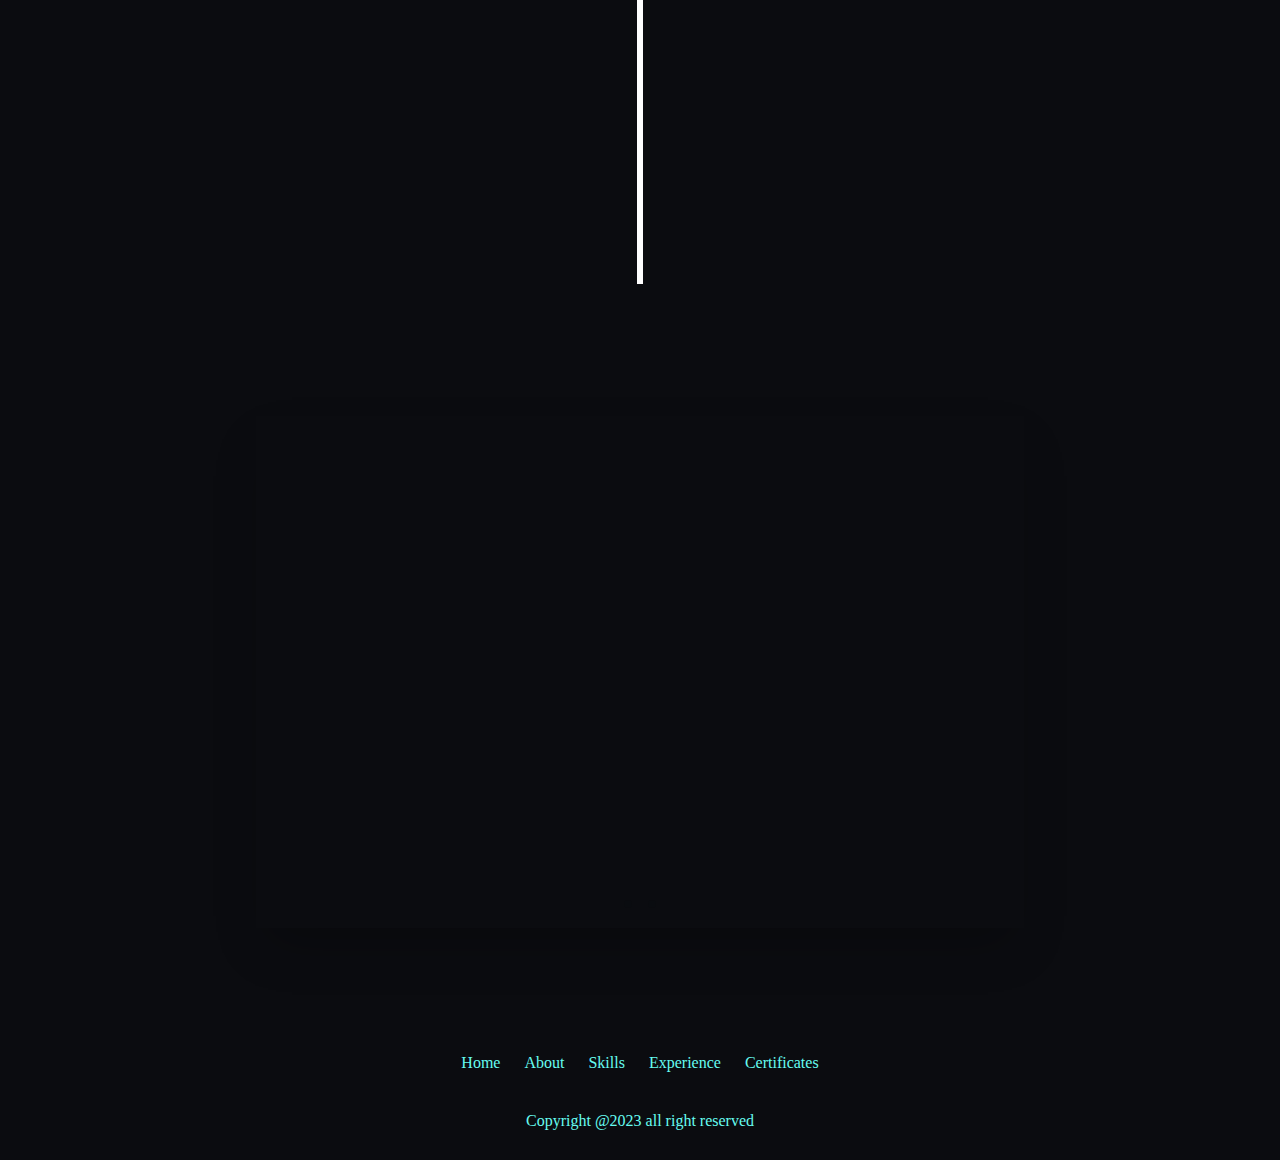
==== commit e5ef8dfc: "time to merge" ====
--- a/task1/index.html
+++ b/task1/index.html
@@ -24,6 +24,7 @@
     <a href="#about" style="--1:1;">About Me</a>
     <a href="#skills" style="--1:2;">Skills</a>
     <a href="#Exp" style="--1:2;">Experience</a>
+    <a href="#certs" style="--1:2;">Certificates</a>
 </nav>
 
 </header>
@@ -35,7 +36,7 @@
    </section>
   <section  id="about"  class="aboutm">
     <div class="content">
-      <img src="/images/WhatsApp Image 2023-08-16 at 07.32.02.jpeg" alt="">
+      <img src="/images/about.jpeg" alt="">
     <div class="text">
       <h1>About Me</h1>
       <h5>Hi,I am Hrithik Saxena  <span>Java Developer</span> </h5>
@@ -193,6 +194,27 @@
   </div>
 </div>
 
+<!-- Certificates section starts-->
+
+<section class="certs-container "id="certs">
+<div class="slider-wrapper">
+  <div class="slide">
+    <img src="/images/d.png"id="slide1" alt="">
+    <img  src="/images/a.png  "id="slide2"alt="">
+  </div>
+  <div class="slider-nav">
+    <a href="#slide1"></a>
+    <a href="#slide2"></a>
+  </div>
+</div>
+
+</section>
+
+
+
+<!-- certificates section ends -->
+
+
 <!-- footer starts here -->
 <section class="footer">
   <div class="social">
@@ -212,6 +234,9 @@
   <li>
     <a href="#Exp">Experience</a>
   </li>
+  <li>
+    <a href="#certs">Certificates</a>
+  </li>
 </ul>
  <p class="Copyright">Copyright @2023 all right reserved </p>
 </section>
--- a/task1/style.css
+++ b/task1/style.css
@@ -127,13 +127,13 @@
    align-items: center;
 }
 .aboutm .content img{
-    height: 500px;
+    height: 450px;
     width: auto;
     max-width: 100%;
     border-radius: 10px;
 }
 .text{
-    width: 550px;
+    width: 700px;
     max-width: 100%;
     padding: 0 10px;
 }
@@ -182,7 +182,8 @@
 	max-width: 700px;
 	margin: 0px auto;
 	text-align: center;
-	font-family: helvetica;
+	
+    text-transform: capitalize;
 }
 .container .main-title h1{
 	position: relative;
@@ -190,6 +191,7 @@
 	color: #66FCF1;
 	margin-bottom: 30px;
 	display: inline-block;
+  
 }
 .container .main-title h1::before{
 	content: '';
@@ -211,6 +213,7 @@
 	transform: translateX(-50%);
 }
 .main-title p{
+    font-family: 'Grandstander', cursive;
 	color: #C5C6C7;
 }
 .container .row{
@@ -280,7 +283,7 @@
 	background-color:#45A29e;
 	border-radius: 15px;
 	top: -1px;
-	animation: animate 0s cubic-bezier(1, 0.2, 0.2, 1) forwards;
+	animation: animate 7s cubic-bezier(1, 0.2, 0.2, 1) forwards;
 }
 @keyframes animate{
 	100%{
@@ -347,6 +350,7 @@
     position: relative;
     border-radius: 6px;
     font-size: 15px;
+    font-family: 'Grandstander', cursive;
 }
 .left-container{
     left: 0;
@@ -385,6 +389,7 @@
         height: 100%;
     }
 }
+
 .text-box h2{
 font-weight: 600;
 }
@@ -393,6 +398,49 @@
     margin-bottom: 15px ;
 }
 
+.certs-container{
+    padding: 2rem;
+
+}
+.slider-wrapper{
+    position: relative;
+    max-width: 48rem;
+    margin: 0 auto;
+
+}
+.slide{
+    display:flex;
+    aspect-ratio: 30/20;
+    overflow-x:auto;
+    scroll-snap-type: x mandatory;
+    scroll-behavior: smooth;
+    box-shadow: 0 1.5rem 3rem -0.75rem hsla(0,0%,0%,0.25);
+}
+.slide img{
+    flex: 1 0 100% ;
+    scroll-snap-align: start;
+    object-fit: cover;
+}
+.slider-nav{
+    display: flex;
+    column-gap: 1rem;
+    position: absolute;
+    bottom: 1.25rem;
+    left: 50%;
+    transform: translateX(-50%);
+    z-index: 1;
+}
+.slider-nav a{
+    width: 0.5rem;
+    height: 0.5rem  ;
+    border-radius: 50%;
+    background-color: #0b0c10;
+    opacity: 0.75;
+    transition: opacity ease 250ms;
+}
+.slider-nav a:hover{
+    opacity: 1;
+}
 .social{
     text-align: center;
     padding-top: 20px;
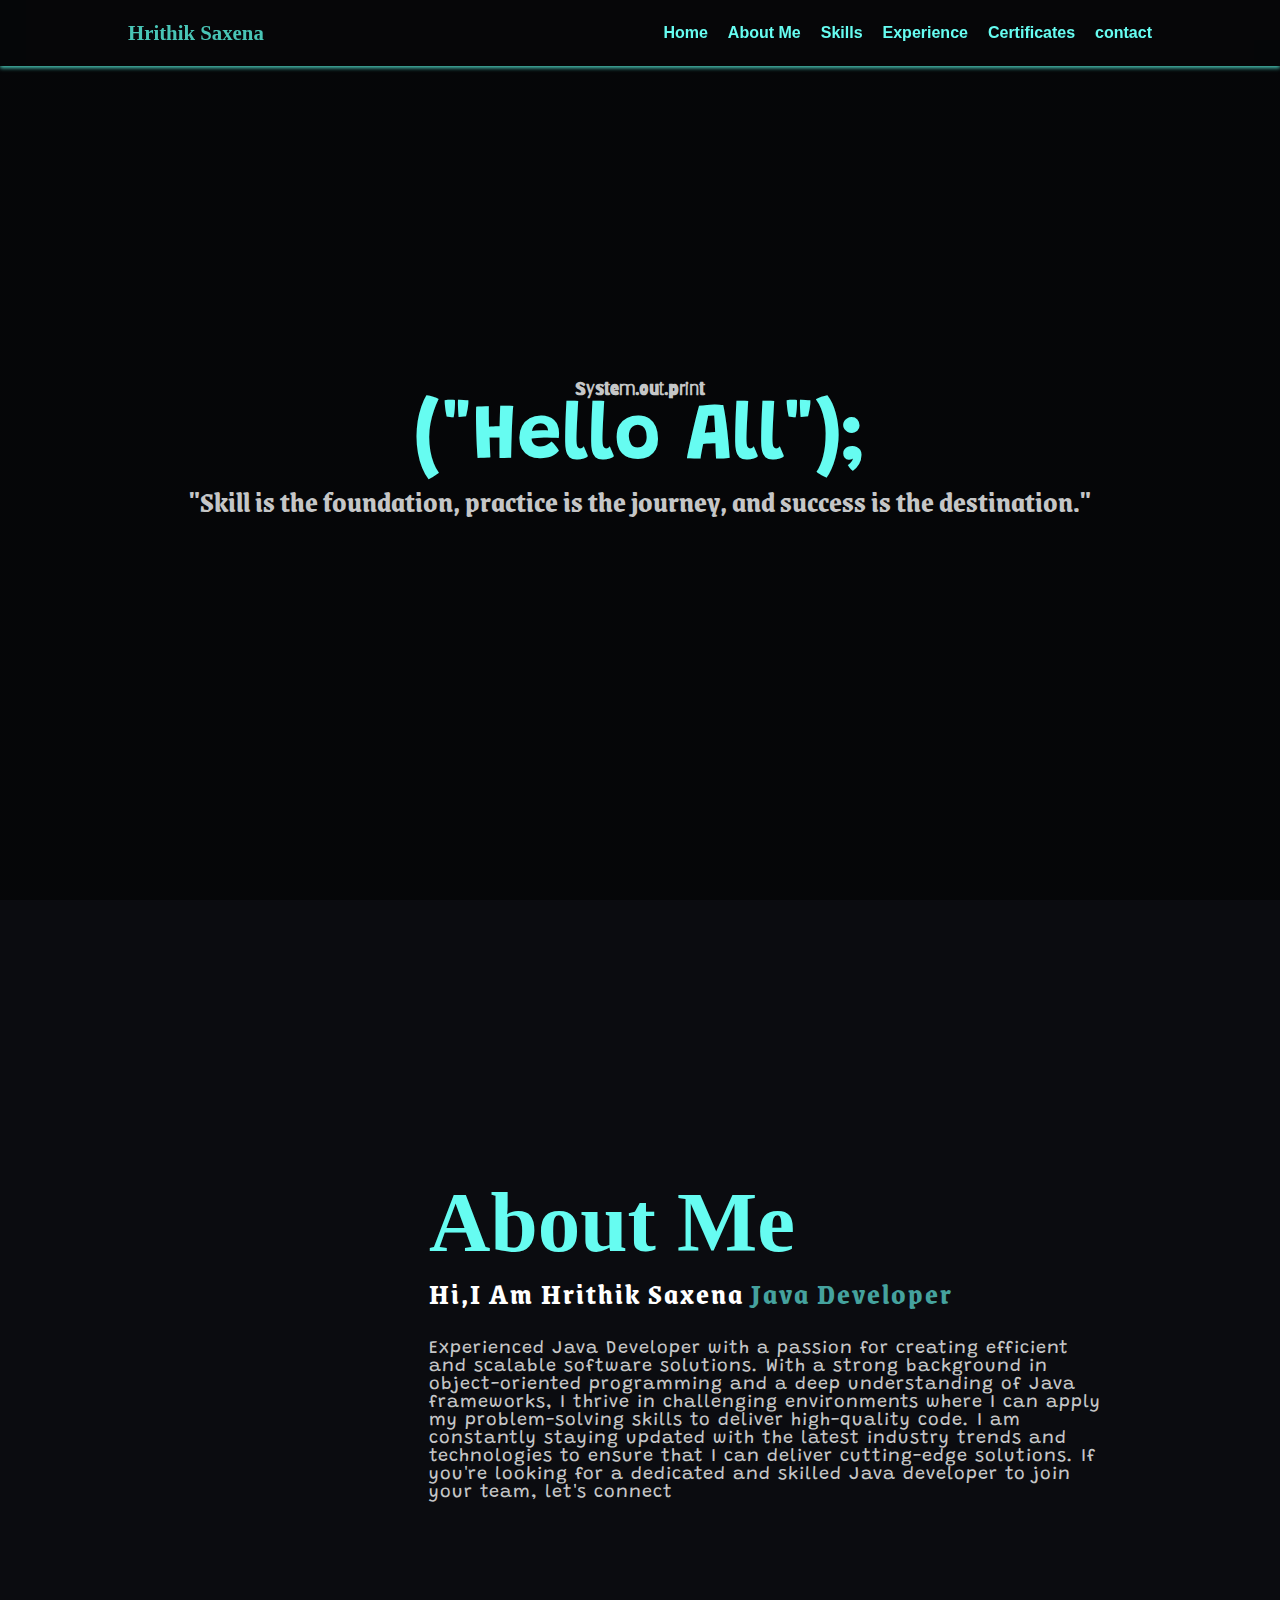
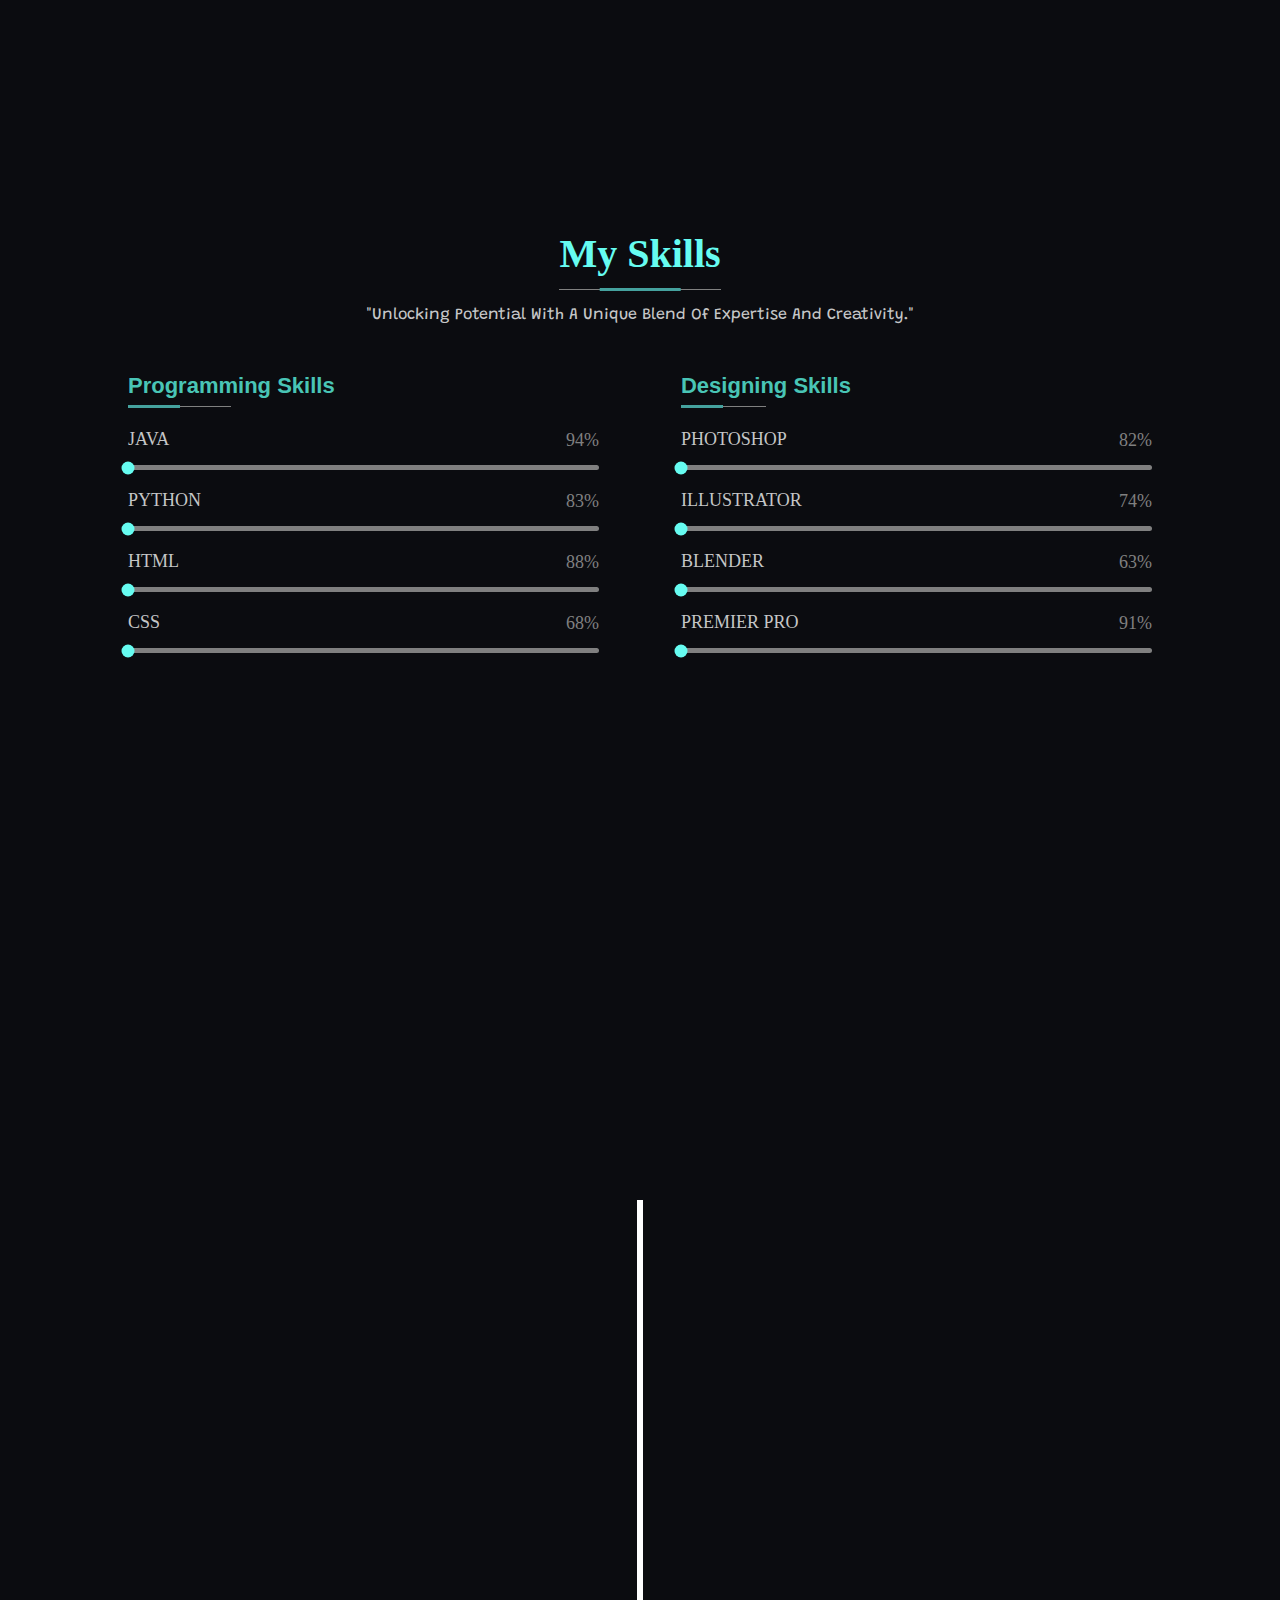
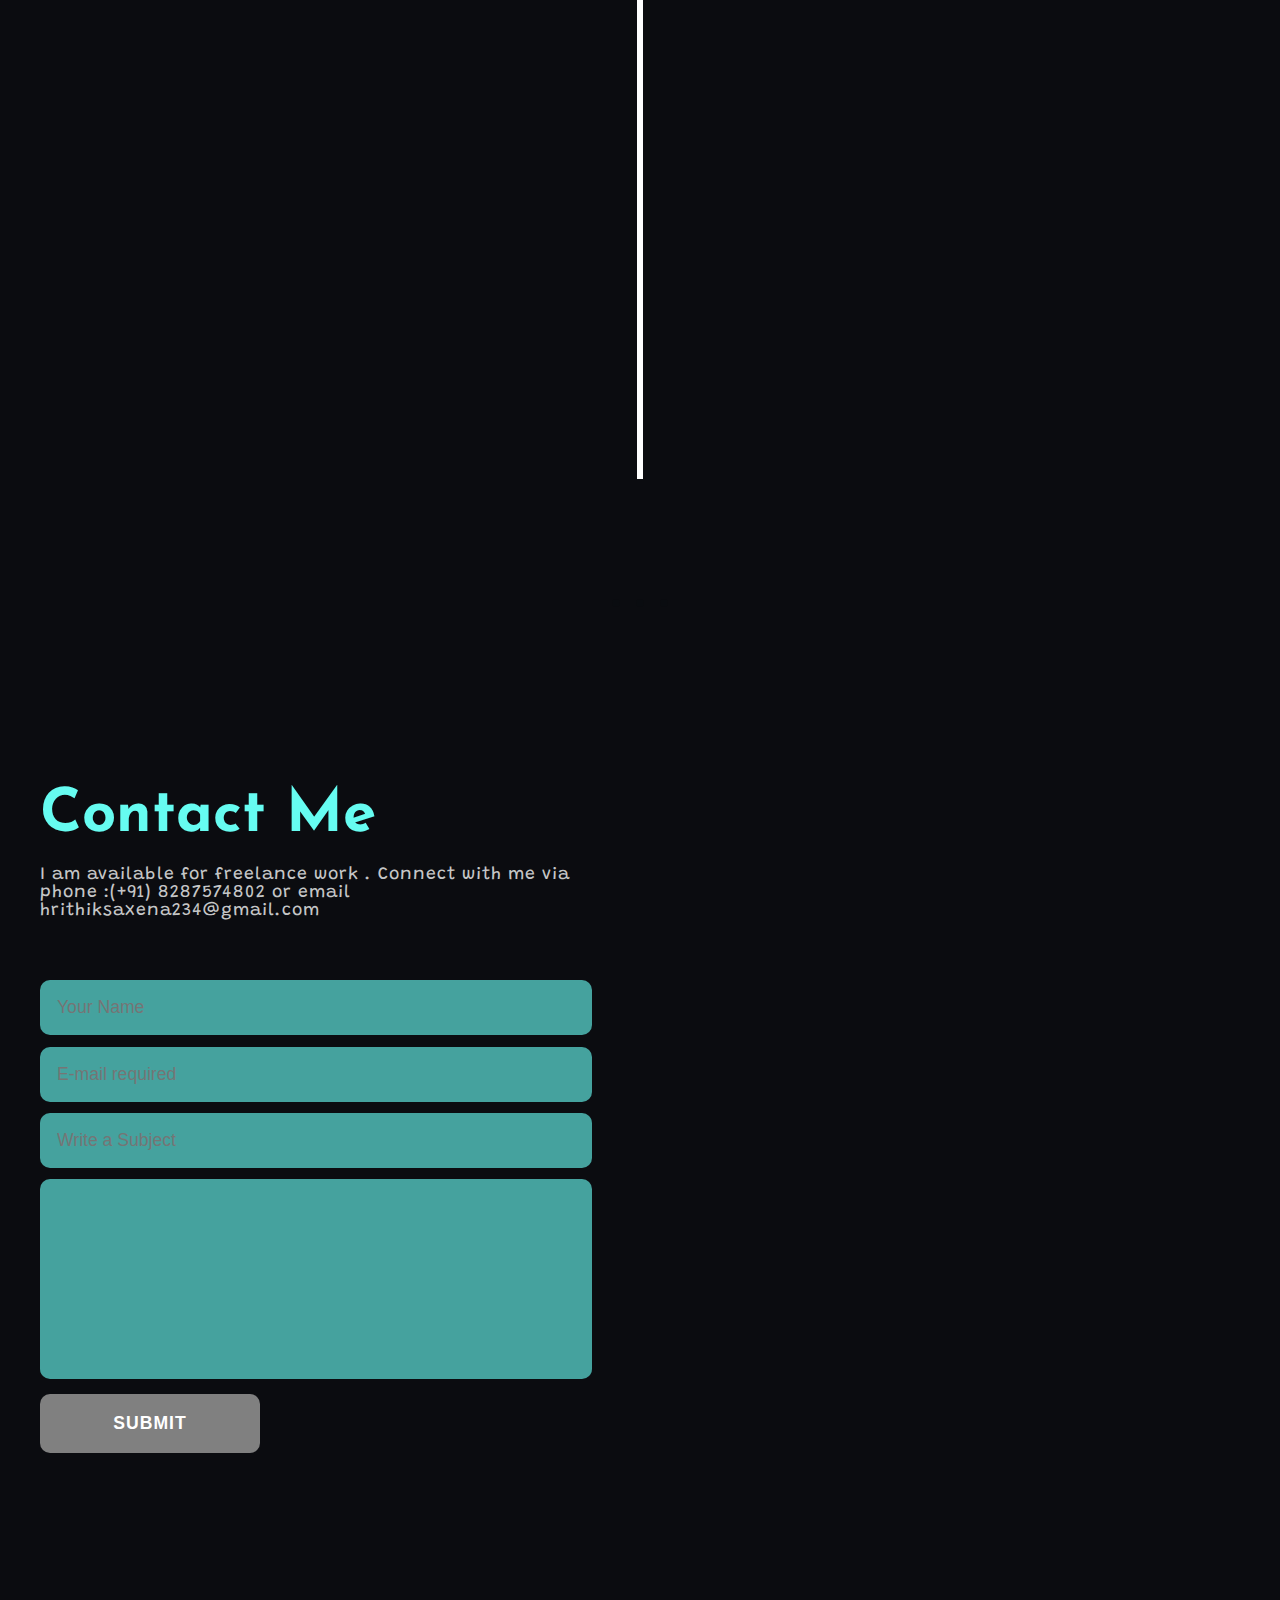
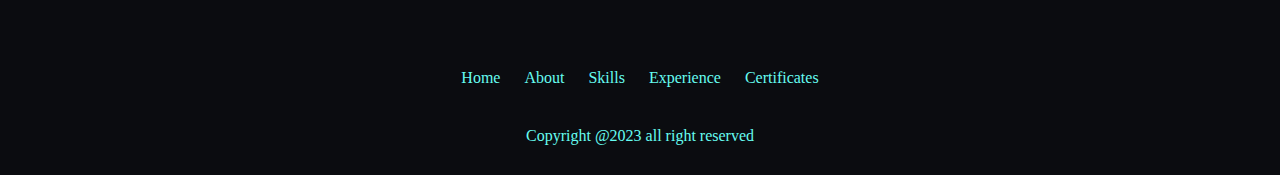
==== commit 6156e129: "time to merge" ====
--- a/task1/index.html
+++ b/task1/index.html
@@ -25,6 +25,7 @@
     <a href="#skills" style="--1:2;">Skills</a>
     <a href="#Exp" style="--1:2;">Experience</a>
     <a href="#certs" style="--1:2;">Certificates</a>
+    <a href="#contact" style="--1:2;">contact</a>
 </nav>
 
 </header>
@@ -56,8 +57,7 @@
   
     <div class="main-title">
       <h1>My Skills</h1>
-      <p>Lorem ipsum dolor sit amet, consectetur adipisicing elit, sed do eiusmod
-      tempor incididunt ut labore et dolore magna aliqua.</p>
+      <p>"Unlocking potential with a unique blend of expertise and creativity."</p>
     </div>
   
     <!--   *******  Main Heading Ends  *******   -->
@@ -161,7 +161,7 @@
     <div class="text-box">
       <h2>Code Soft</h2>
       <small>Aug 2023 - Present</small>
-      <p>Lorem ipsum, dolor sit amet consectetur adipisicing elit. Atque ab ullam quia aliquam exercitationem laborum quis nobis odio, illum, excepturi corporis facere tempora nulla? Nobis est sint quaerat cupiditate sequi!</p>
+      <p>"As a Java Developer at Codesoft, I am involved in the design, development, and maintenance of robust and scalable Java-based applications. Leveraging my strong knowledge of Java programming language and frameworks, I collaborate with cross-functional teams to analyze requirements, architect solutions, and implement efficient code.</p>
       <span class="left-container-arrow"></span>
     </div>
   </div>
@@ -170,7 +170,7 @@
     <div class="text-box">
       <h2>Bharat Intern</h2>
       <small>Aug 2023 - Present</small>
-      <p>Lorem ipsum, dolor sit amet consectetur adipisicing elit. Atque ab ullam quia aliquam exercitationem laborum quis nobis odio, illum, excepturi corporis facere tempora nulla? Nobis est sint quaerat cupiditate sequi!</p>
+      <p>As a Web Developer at BharatIntern, I am responsible for designing and developing dynamic and user-friendly websites. With expertise in HTML, CSS, JavaScript, and other web technologies, I create visually appealing and responsive web pages that enhance the user experience. I collaborate closely with cross-functional teams to understand project requirements and deliver high-quality solutions within deadlines.</p>
       <span class="right-container-arrow"></span>
     </div>
   </div>
@@ -179,7 +179,7 @@
   <div class="text-box"  >
     <h2>Estrange Aurora</h2>
     <small>May 2023 - June 2023</small>
-    <p>Lorem ipsum, dolor sit amet consectetur adipisicing elit. Atque ab ullam quia aliquam exercitationem laborum quis nobis odio, illum, excepturi corporis facere tempora nulla? Nobis est sint quaerat cupiditate sequi!</p>
+    <p>As a Company Representative Specialist at Estrange Aurora, I have been the face of the company, providing exceptional customer service and building strong relationships with clients. With a deep understanding of our products and services, I have effectively communicated their value and benefits to potential customers, resulting in increased sales and customer satisfaction. </p>
     <span class="left-container-arrow"></span>
   </div>
 </div>
@@ -188,7 +188,7 @@
     <div class="text-box">
       <h2>HSWf(NGO)</h2>
       <small>March 2023 - May 2023</small>
-      <p>Lorem ipsum, dolor sit amet consectetur adipisicing elit. Atque ab ullam quia aliquam exercitationem laborum quis nobis odio, illum, excepturi corporis facere tempora nulla? Nobis est sint quaerat cupiditate sequi!</p>
+      <p>As a Digital Marketing Specialist at HSWFNGO, I have successfully implemented data-driven strategies to drive online engagement and increase brand visibility. Leveraging my expertise in SEO, social media marketing, and content creation, I have effectively managed digital campaigns, optimized website performance, and generated measurable results. </p>
       <span class="right-container-arrow"></span>
     </div>
   </div>
@@ -200,11 +200,13 @@
 <div class="slider-wrapper">
   <div class="slide">
     <img src="/images/d.png"id="slide1" alt="">
-    <img  src="/images/a.png  "id="slide2"alt="">
+    <img  src="/images/v.png "id="slide2"alt="">
+    <img  src="/images/a.png  "id="slide3"alt="">
   </div>
   <div class="slider-nav">
     <a href="#slide1"></a>
     <a href="#slide2"></a>
+    <a href="#slide3"></a>
   </div>
 </div>
 
@@ -214,12 +216,40 @@
 
 <!-- certificates section ends -->
 
+<!-- COntact section starts here -->
+
+<section class="contact" id="contact">
+
+  <div class="contact-form">
+    <h1>Contact Me</h1>
+    <p>I am available for freelance work . Connect with me via phone :(+91) 8287574802
+      or email hrithiksaxena234@gmail.com </p>
+      <form action="">
+        <input type="" placeholder="Your Name" required>
+        <input type="email" name="email" id=""placeholder="E-mail required">
+        <input type="" placeholder="Write a Subject " required>
+        <textarea name="" id="" cols="30" rows="10" placeholder="Your Message" required>
+
+
+        </textarea>
+        <input type="Submit" name="" value="Submit" class="btn" id="">
+      </form>
+  </div>
+  <div class="contact-img">
+    <img src="/images/WhatsApp Image 2023-08-16 at 07.32.02.jpeg" alt="">
+  </div>
+</section>
+
+  <!-- contact section ends here -->
 
 <!-- footer starts here -->
 <section class="footer">
   <div class="social">
     <a href="https://www.linkedin.com/in/hrithik-saxena/"><i class="fa-brands fa-linkedin" style="color: #66fcf1;"></i></a>
     <a href="https://github.com/CyberHrithik"><i class="fa-brands fa-github" style="color: #66fcf1;"></i></a>
+    <a href="https://www.instagram.com/mayanksaxena151/"><i class="fa-brands fa-instagram" style="color: #66fcf1;"></i></a>
+  
+  
   </div>
 <ul>
   <li>
@@ -245,8 +275,5 @@
 <!-- footer ends here -->
 
 
-
-
-  
 </body>
 </html>--- a/task1/style.css
+++ b/task1/style.css
@@ -3,7 +3,7 @@
   @import url('https://fonts.googleapis.com/css2?family=Barriecito&family=Grandstander:ital,wght@0,100;0,200;0,300;0,400;1,100;1,200;1,300;1,400&family=Poppins:ital,wght@0,100;0,200;0,300;0,400;0,500;0,600;0,700;0,800;0,900;1,100;1,200;1,300;1,400;1,500;1,600;1,700;1,800;1,900&display=swap');
 
   @import url('https://fonts.googleapis.com/css2?family=Barriecito&family=Grandstander:ital,wght@0,100;0,200;0,300;0,400;1,100;1,200;1,300;1,400&family=Grenze:ital,wght@0,100;0,200;0,300;0,400;0,500;0,600;0,700;1,100;1,200;1,300;1,400;1,500;1,600;1,700&family=Poppins:ital,wght@0,100;0,200;0,300;0,400;0,500;0,600;0,700;0,800;0,900;1,100;1,200;1,300;1,400;1,500;1,600;1,700;1,800;1,900&display=swap');
-
+  @import url('https://fonts.googleapis.com/css2?family=Barriecito&family=Grandstander:ital,wght@0,100;0,200;0,300;0,400;1,100;1,200;1,300;1,400&family=Grenze:ital,wght@0,100;0,200;0,300;0,400;0,500;0,600;0,700;1,100;1,200;1,300;1,400;1,500;1,600;1,700&family=Josefin+Sans:ital,wght@0,400;0,500;1,500&family=Poppins:ital,wght@0,100;0,200;0,300;0,400;0,500;0,600;0,700;0,800;0,900;1,100;1,200;1,300;1,400;1,500;1,600;1,700;1,800;1,900&display=swap');
 *{
 margin: 0;
 padding: 0;
@@ -399,18 +399,18 @@
 }
 
 .certs-container{
-    padding: 2rem;
+    padding:3rem;
 
 }
 .slider-wrapper{
     position: relative;
-    max-width: 48rem;
+    max-width: 58rem;
     margin: 0 auto;
 
 }
 .slide{
     display:flex;
-    aspect-ratio: 30/20;
+    aspect-ratio: -300/20;
     overflow-x:auto;
     scroll-snap-type: x mandatory;
     scroll-behavior: smooth;
@@ -452,8 +452,75 @@
     width: 25px ;
     padding: 20px;
    
-}
-
+} 
+.contact{
+  padding: 40px;
+    height: 100%;
+    width: 100%;
+    min-height: 100vh;
+    display: grid;
+    grid-template-columns: repeat(2,2fr);
+        align-items: center;
+        grid-gap: 6rem;
+}
+.contact img{
+    max-width: 100%;
+    width: 600px;
+    height: auto;
+    border-radius: 10px;
+}
+.contact-form h1{
+    font-size: 60px;
+    color: #66FCF1;
+    font-family: 'Josefin Sans', sans-serif;
+    margin-bottom:20px;
+
+
+
+}
+.contact-form p{
+    color: #C5C6C7;
+    font-family: 'Grandstander', cursive;
+    letter-spacing: 1px;
+        font-size: 1.1rem;
+        margin-bottom: 3.8rem;
+}
+.contact-form form{
+    position: relative;
+}
+.contact-form form input,form textarea{
+    width: 100%;
+    padding: 17px;
+    border: none;
+    outline:none;
+    background-color:#45A29E;
+    color: white;
+    font-size: 1.1rem;
+    margin-bottom: 0.7rem;
+    border-radius: 10px;
+}
+.contact-form textarea{
+     resize: none;
+     height: 200px;
+}
+.contact-form form .btn{
+    display: inline-block;
+    font-size: 1.1rem;
+    letter-spacing: 1px;
+    background-color: #808080;
+    text-transform:uppercase ;
+    font-weight:    600;
+    border: 2px solid transparent;  
+    border-radius: 10px;
+    width: 220px;
+    transition: ease .20s;
+    cursor: pointer;  
+}
+.contact-form form .btn:hover{
+    border: 2px solid #45A29E;
+    background: transparent  ;
+    transform: scale(1.1);
+}
 .footer ul{
     list-style: none;
     text-align: center;
@@ -484,7 +551,36 @@
 }
 
 }
-@media (max-width:768px){
+@media (max-width:900px){
+    .quote h1{
+        color: #66FCF1;
+      font-size: 40px;
+      font-family: 'Grandstander', cursive;
+    
+    }
+.contact{
+    padding: 80px 3%;
+    transition: .2s;
+    grid-template-columns: 1fr;
+}
+.contact-img  img{
+    max-width: 100%;
+     width: auto;
+    height: 60%;
+    border-radius: 10px;
+    text-align: center;
+    margin-bottom: 20px;
+}
+.contact-form{
+    order: 2;
+}
+.contact-form  h1{
+    font-size: 60px;
+}
+.contact-form p{
+    margin-bottom: 3rem;
+
+}
     .icons{
         display: inline-flex;
         
@@ -540,8 +636,20 @@
         
     }
 }
-@media screen and (max-width:650px){
-
+@media screen and (max-width:900px){
+    .slide img{
+        flex: 1 0 100% ;
+        scroll-snap-align: start;
+        object-fit: contain;
+    }
+    .slide{
+        display:flex;
+        aspect-ratio: 16/8;
+        overflow-x:auto;
+        scroll-snap-type: x mandatory;
+        scroll-behavior: smooth;
+        box-shadow: 0 1.5rem 3rem -0.75rem hsla(0,0%,0%,0.25);
+    }
     .timeline{
         margin: 50px auto;
 
